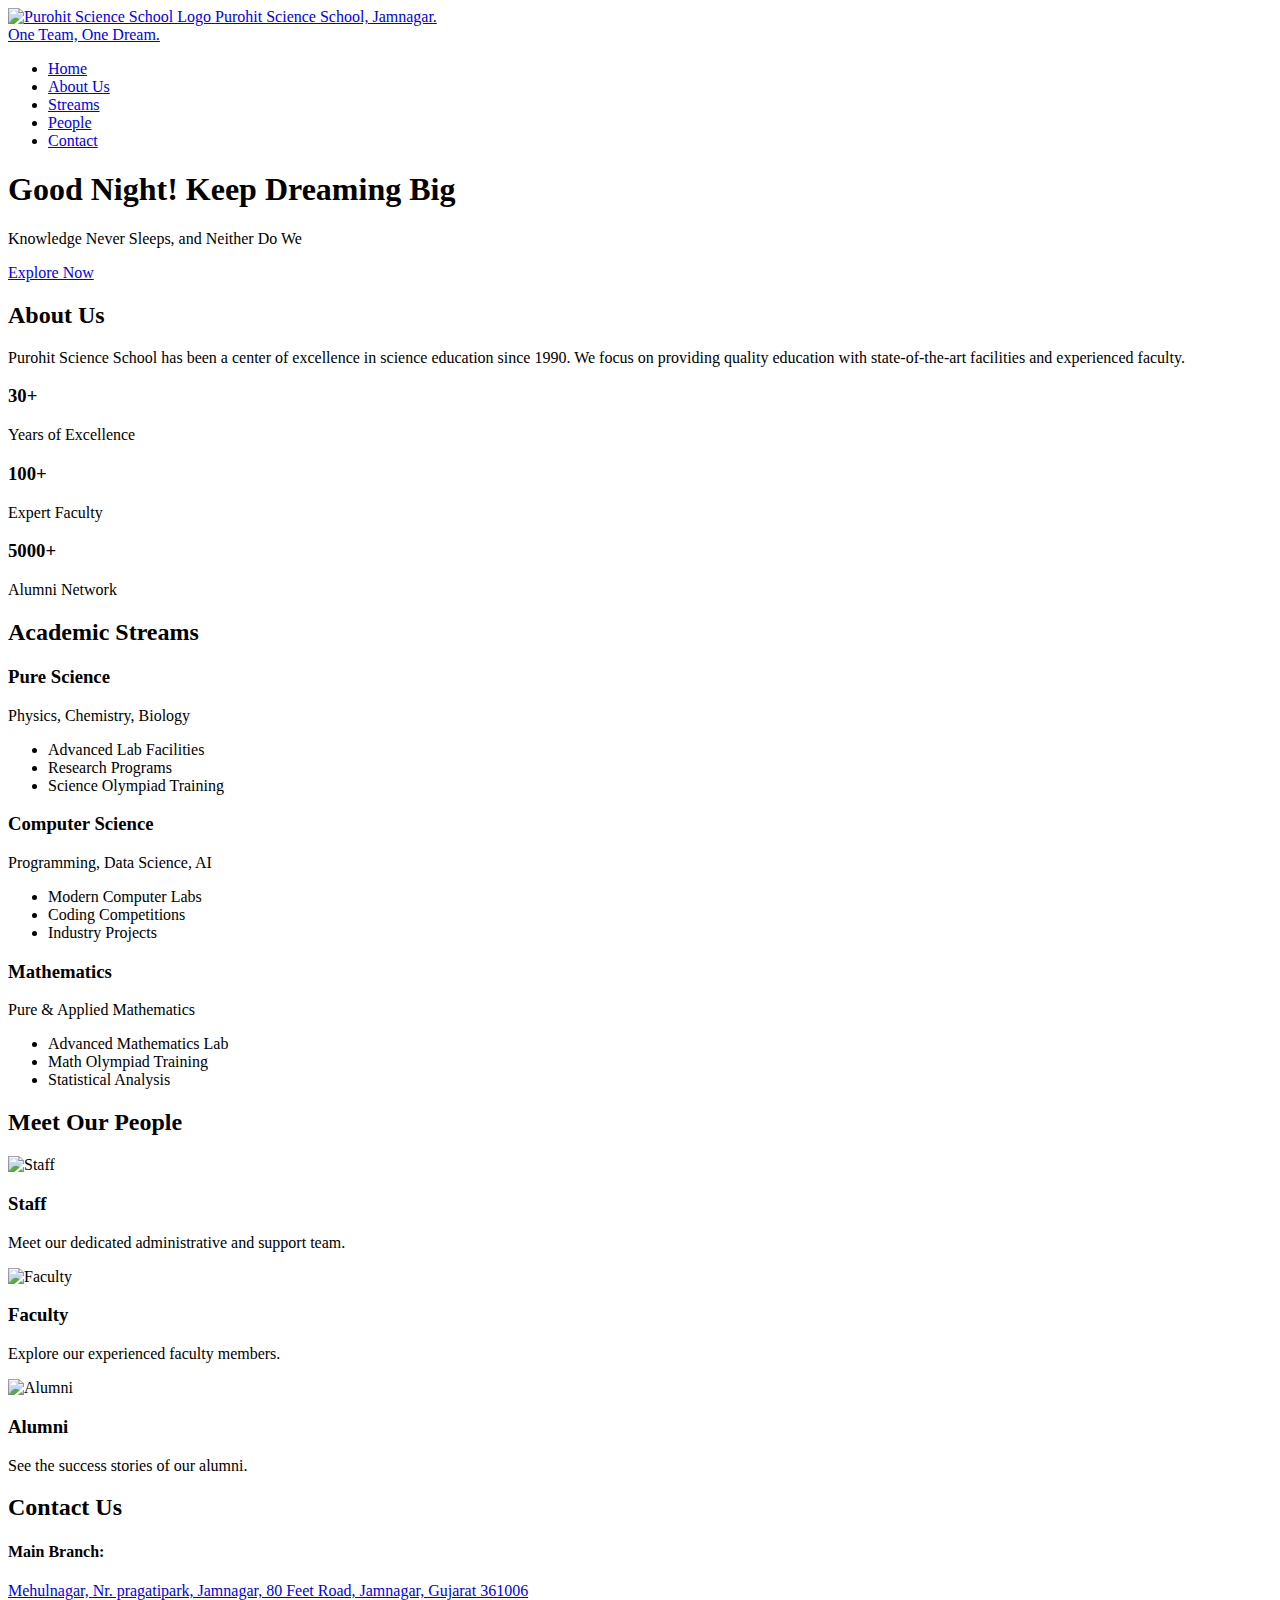
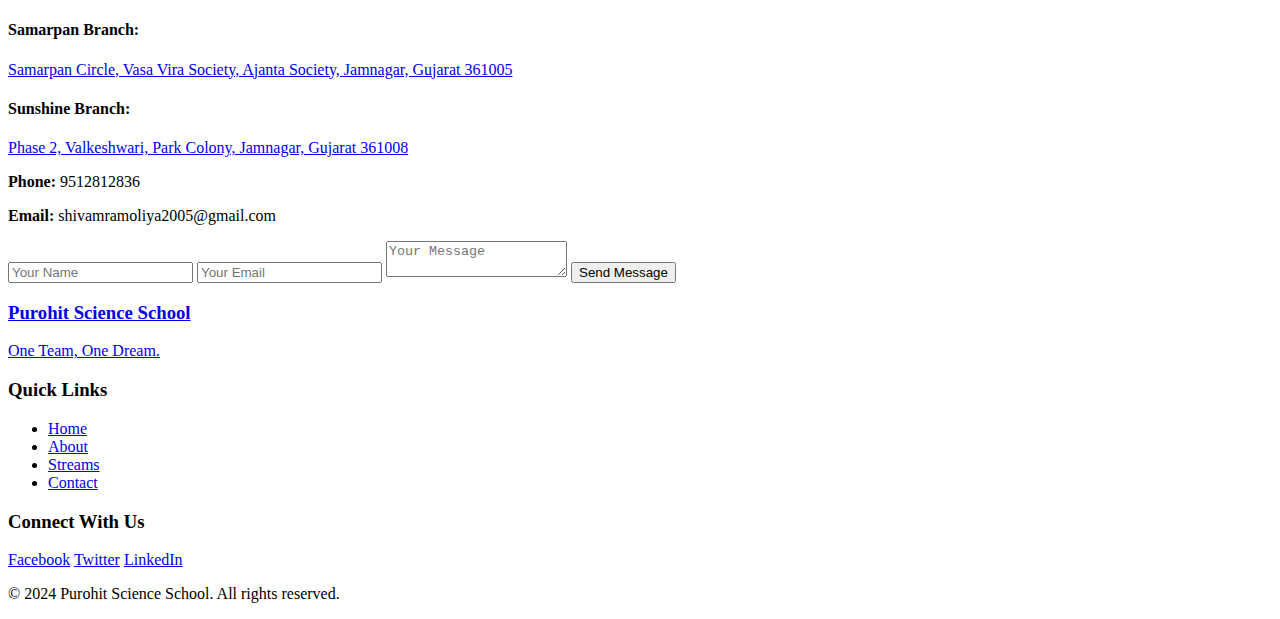
==== index.html @ ef242c71 "Update index.html" ====
<!DOCTYPE html>
<html lang="en">

<head>
    <meta charset="UTF-8">
    <meta name="viewport" content="width=device-width, initial-scale=1.0">
    <title>Purohit Science School</title>
    <link rel="stylesheet" href="style.css">
</head>

<body>
    <header>
        <nav id="main-nav">
            <div class="logo">
                <a href="#home">
                    <img src="images/logo.png" alt="Purohit Science School Logo">
                    <span class="school-name">Purohit Science School, Jamnagar. <br>One Team, One Dream.</span>
                </a>
            </div>
            <ul class="nav-links">
                <li><a href="#home">Home</a></li>
                <li><a href="#about">About Us</a></li>
                <li><a href="#streams">Streams</a></li>
                <li><a href="#people">People</a></li>
                <li><a href="#contact">Contact</a></li>
            </ul>
            <div class="mobile-menu">
                <span></span>
                <span></span>
                <span></span>
            </div>
        </nav>
    </header>

    <main>
        <!-- Hero Section -->
        <section id="home" class="hero">
            <div class="hero-content">
                <h1 id="hero-title">Welcome!</h1>
                <p id="hero-subtitle">Unlocking the Wonders of Science</p>
                <a href="#about" class="cta-button">Explore Now</a>
            </div>
        </section>

        <script>
            document.addEventListener("DOMContentLoaded", function () {
                const hour = new Date().getHours();
                const title = document.getElementById("hero-title");
                const subtitle = document.getElementById("hero-subtitle");

                if (hour < 12 && hour >= 6) {
                    title.innerText = "Good Morning! Welcome to Purohit Science School";
                    subtitle.innerText = "Start Your Day with Knowledge";
                } else if (hour < 18 && hour >= 12) {
                    title.innerText = "Good Afternoon! Keep Exploring Knowledge";
                    subtitle.innerText = "Discover, Learn, and Innovate";
                } else if (hour < 20 && hour >= 18) {
                    title.innerText = "Good Evening! Keep Exploring Big";
                    subtitle.innerText = "Knowledge Never get Tired, and Neither Do We";
                }
                else {
                    title.innerText = "Good Night! Keep Dreaming Big";
                    subtitle.innerText = "Knowledge Never Sleeps, and Neither Do We";
                }
            });
        </script>


        <!-- About Section -->
        <section id="about" class="section">
            <h2>About Us</h2>
            <div class="about-content">
                <div class="about-text">
                    <p>Purohit Science School has been a center of excellence in science education since 1990. We focus
                        on providing quality education with state-of-the-art facilities and experienced faculty.</p>
                    <div class="highlights">
                        <div class="highlight-item">
                            <h3>30+</h3>
                            <p>Years of Excellence</p>
                        </div>
                        <div class="highlight-item">
                            <h3>100+</h3>
                            <p>Expert Faculty</p>
                        </div>
                        <div class="highlight-item">
                            <h3>5000+</h3>
                            <p>Alumni Network</p>
                        </div>
                    </div>
                </div>
            </div>
        </section>

        <!-- Streams Section -->
        <section id="streams" class="section">
            <h2>Academic Streams</h2>
            <div class="streams-grid">
                <div class="stream-card">
                    <h3>Pure Science</h3>
                    <p>Physics, Chemistry, Biology</p>
                    <ul>
                        <li>Advanced Lab Facilities</li>
                        <li>Research Programs</li>
                        <li>Science Olympiad Training</li>
                    </ul>
                </div>
                <div class="stream-card">
                    <h3>Computer Science</h3>
                    <p>Programming, Data Science, AI</p>
                    <ul>
                        <li>Modern Computer Labs</li>
                        <li>Coding Competitions</li>
                        <li>Industry Projects</li>
                    </ul>
                </div>
                <div class="stream-card">
                    <h3>Mathematics</h3>
                    <p>Pure & Applied Mathematics</p>
                    <ul>
                        <li>Advanced Mathematics Lab</li>
                        <li>Math Olympiad Training</li>
                        <li>Statistical Analysis</li>
                    </ul>
                </div>
            </div>
        </section>

        <!-- People Section -->
        <section id="people" class="section">
            <h2>Meet Our People</h2>
            <div class="people-grid">
                <div class="people-card" data-page="staff.html">
                    <img src="images/staff-icon.jpeg" alt="Staff">
                    <h3>Staff</h3>
                    <p>Meet our dedicated administrative and support team.</p>
                </div>
                <div class="people-card" data-page="faculty.html">
                    <img src="images/faculty-icon.jpg" alt="Faculty">
                    <h3>Faculty</h3>
                    <p>Explore our experienced faculty members.</p>
                </div>
                <div class="people-card" data-page="alumni.html">
                    <img src="images/alumni-icon.jpeg" alt="Alumni">
                    <h3>Alumni</h3>
                    <p>See the success stories of our alumni.</p>
                </div>
            </div>
        </section>

        <!-- Contact Section -->
        <section id="contact" class="section">
            <h2>Contact Us</h2>
            <div class="contact-container">
                <div class="contact-info">
                    <p>
                    <h4><strong>Main Branch:</strong></h4>
                    <a href="https://maps.app.goo.gl/wQ7Q1eRixwPUyg5XA" target="_blank" rel="noopener noreferrer">
                        Mehulnagar, Nr. pragatipark, Jamnagar, 80 Feet Road, Jamnagar, Gujarat 361006
                    </a>
                    </p>
                    <p>
                    <h4><strong>Samarpan Branch:</strong> </h4>
                    <a href="https://maps.app.goo.gl/r2oDngt7epDLdswV7" target="_blank" rel="noopener noreferrer">
                        Samarpan Circle, Vasa Vira Society, Ajanta Society, Jamnagar, Gujarat 361005
                    </a>
                    </p>
                    <p>
                    <h4><strong>Sunshine Branch:</strong> </h4>
                    <a href="https://maps.app.goo.gl/VFWTP2qVx3BSdj6b9" target="_blank" rel="noopener noreferrer">
                        Phase 2, Valkeshwari, Park Colony, Jamnagar, Gujarat 361008
                    </a>
                    </p>
                    <p><strong>Phone:</strong> 9512812836</p>
                    <p><strong>Email:</strong> shivamramoliya2005@gmail.com</p>
                </div>
                <form id="contact-form" class="contact-form">
                    <input id="name" type="text" placeholder="Your Name" required>
                    <input id="email" type="email" placeholder="Your Email" required>
                    <textarea id="message" placeholder="Your Message" required></textarea>
                    <button type="submit" class="submit-btn">Send Message</button>
                </form>
            </div>
        </section>
    </main>

    <footer>
        <div class="footer-content">
            <div class="footer-section">
                <a href="#home">
                    <h3>Purohit Science School</h3>
                    <p>One Team, One Dream.</p>
                </a>
            </div>
            <div class="footer-section">
                <h3>Quick Links</h3>
                <ul>
                    <li><a href="#home">Home</a></li>
                    <li><a href="#about">About</a></li>
                    <li><a href="#streams">Streams</a></li>
                    <li><a href="#contact">Contact</a></li>
                </ul>
            </div>
            <div class="footer-section">
                <h3>Connect With Us</h3>
                <div class="social-links">
                    <a href="#" class="social-link">Facebook</a>
                    <a href="#" class="social-link">Twitter</a>
                    <a href="#" class="social-link">LinkedIn</a>
                </div>
            </div>
        </div>
        <div class="footer-bottom">
            <p>&copy; 2024 Purohit Science School. All rights reserved.</p>
        </div>
    </footer>

    <script src="main.js"></script>
</body>

</html>
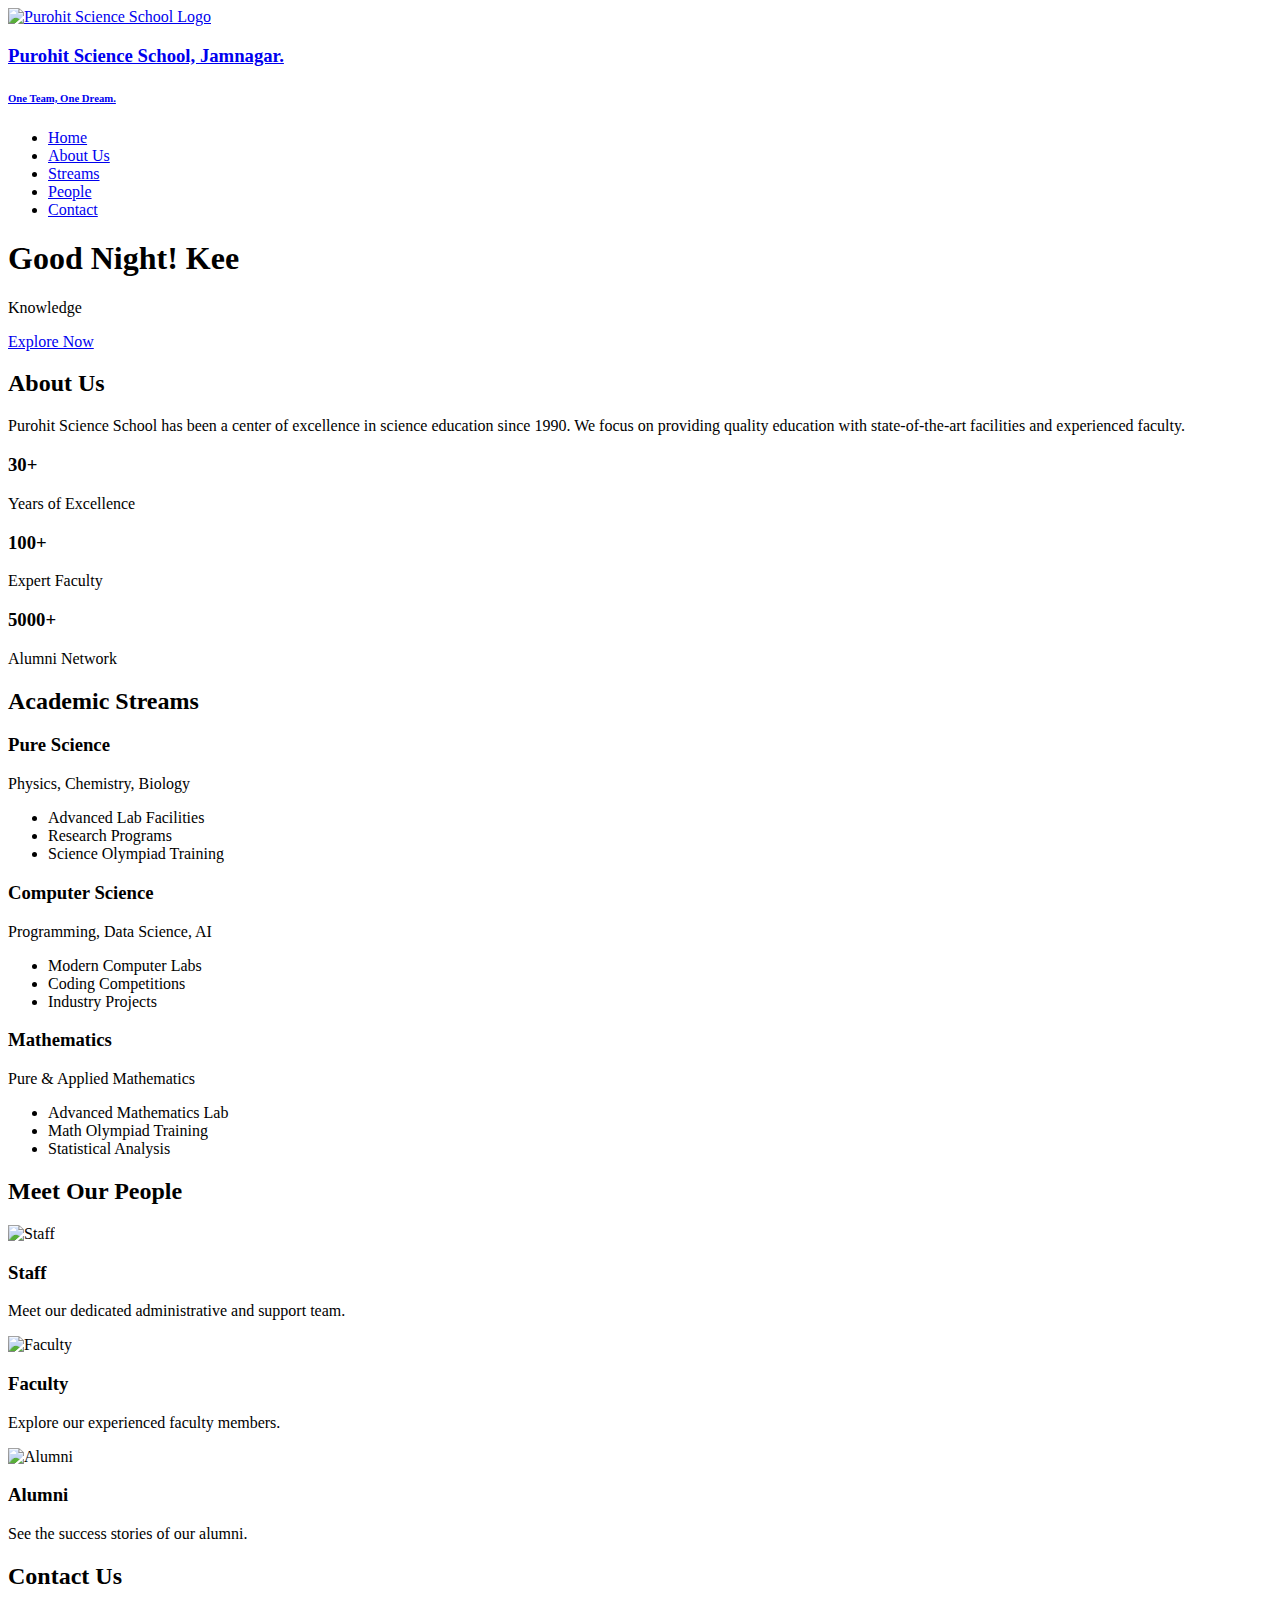
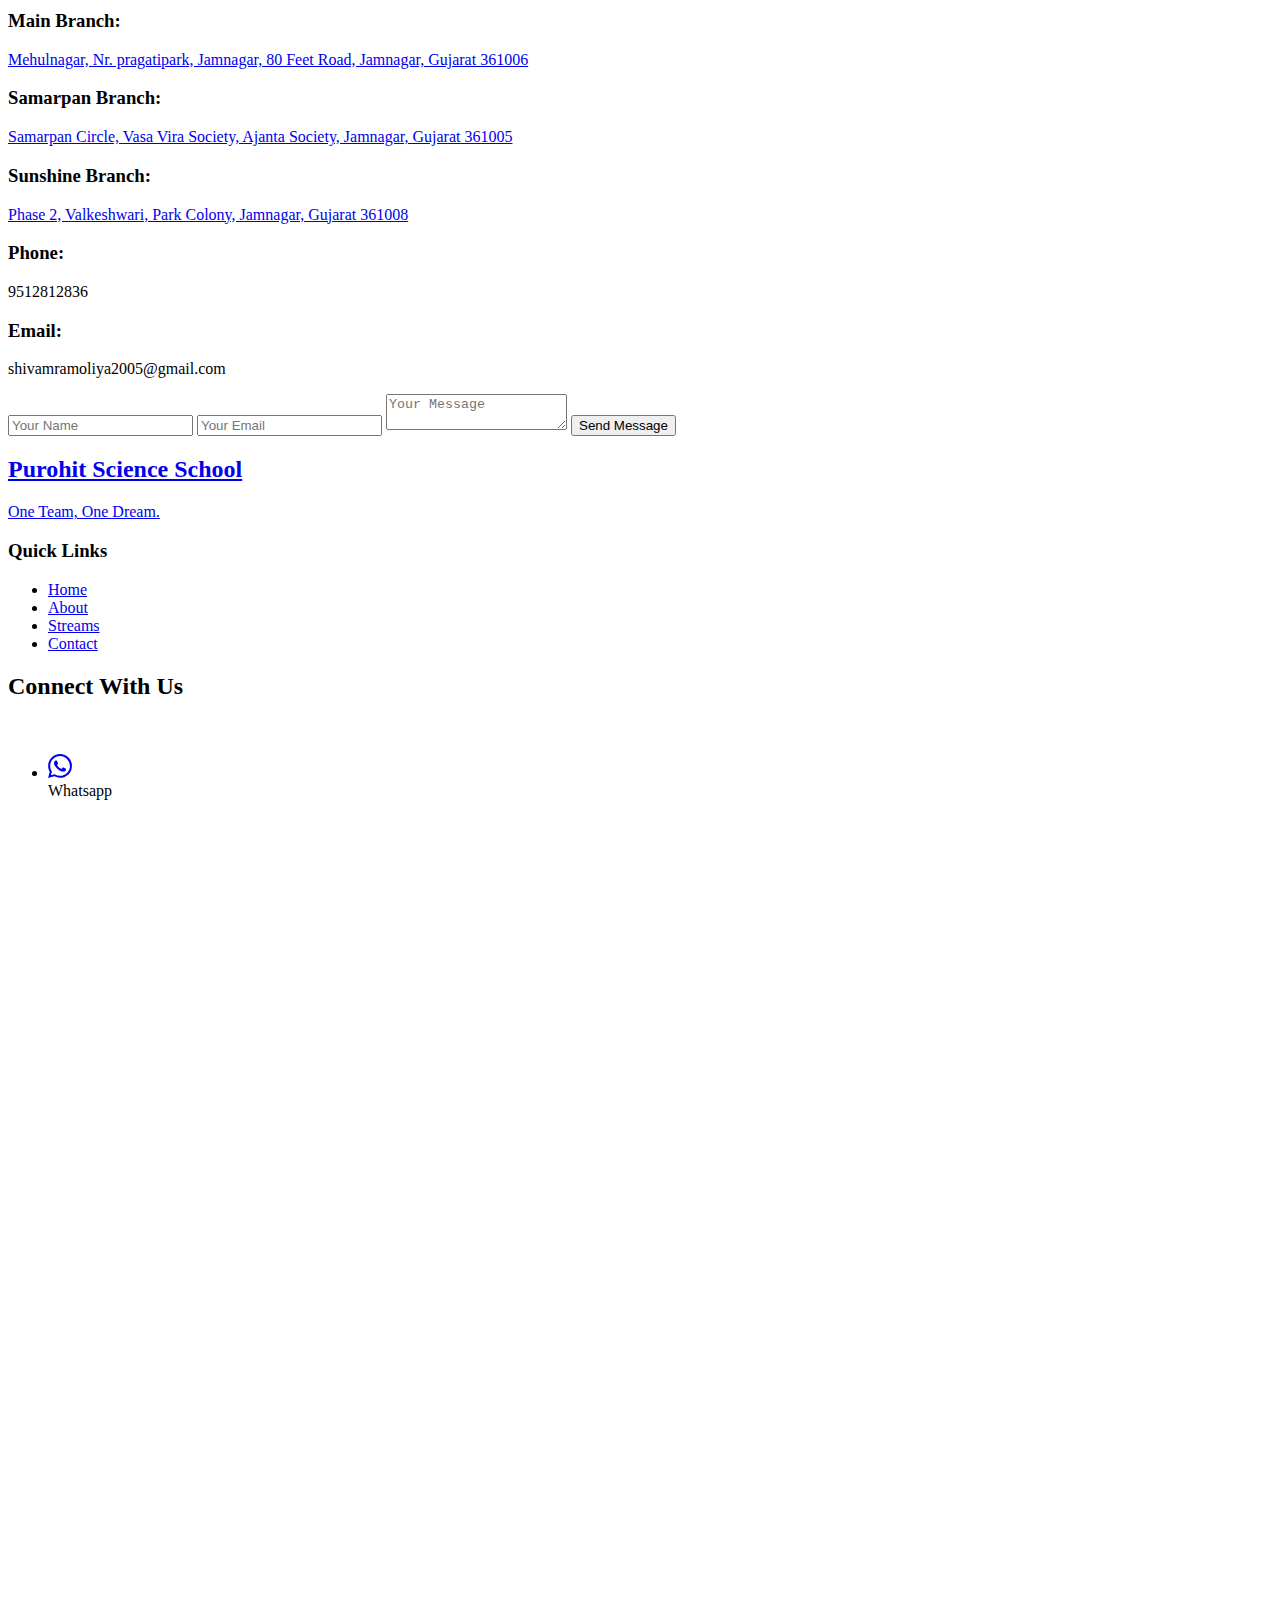
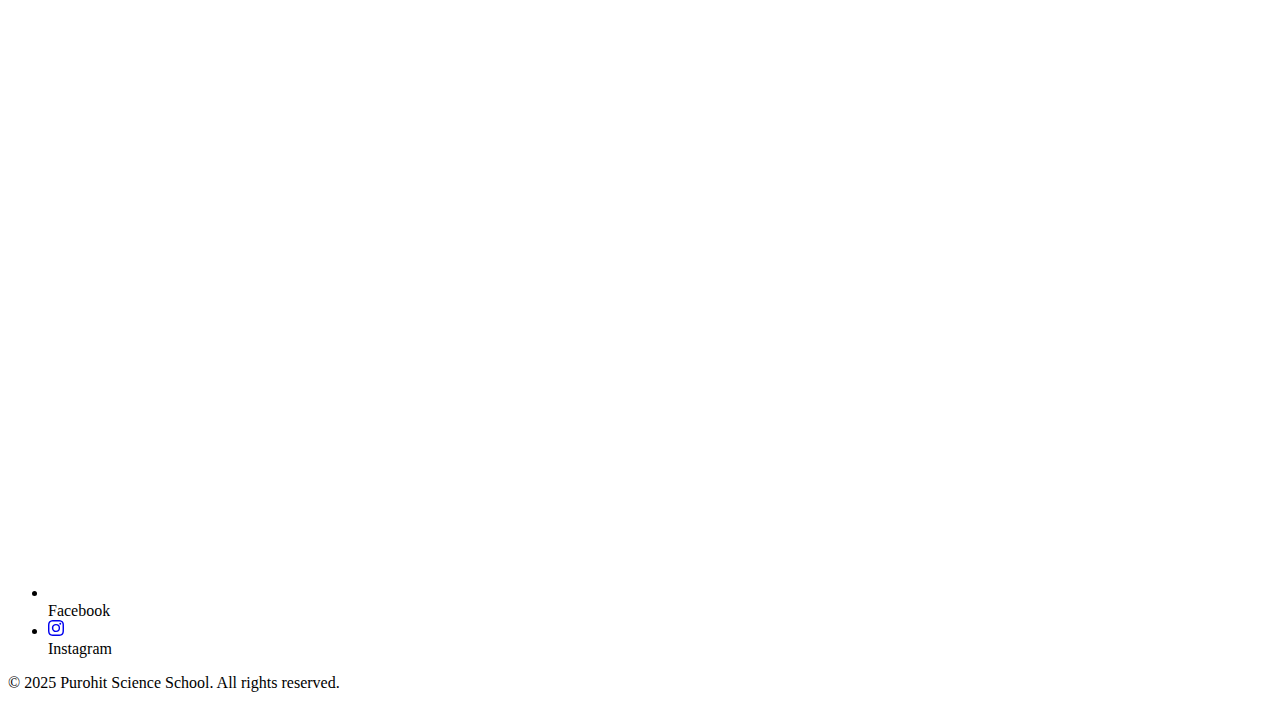
==== commit 5fdad107: "Update index.html" ====
--- a/index.html
+++ b/index.html
@@ -14,7 +14,10 @@
             <div class="logo">
                 <a href="#home">
                     <img src="images/logo.png" alt="Purohit Science School Logo">
-                    <span class="school-name">Purohit Science School, Jamnagar. <br>One Team, One Dream.</span>
+                    <span class="school-name">
+                        <h3>Purohit Science School, Jamnagar.</h3>
+                        <h6>One Team, One Dream.</h6>
+                    </span>
                 </a>
             </div>
             <ul class="nav-links">
@@ -36,8 +39,8 @@
         <!-- Hero Section -->
         <section id="home" class="hero">
             <div class="hero-content">
-                <h1 id="hero-title">Welcome!</h1>
-                <p id="hero-subtitle">Unlocking the Wonders of Science</p>
+                <h1 class="hero-title">Welcome!</h1>
+                <p class="hero-subtitle">Unlocking the Wonders of Science</p>
                 <a href="#about" class="cta-button">Explore Now</a>
             </div>
         </section>
@@ -45,23 +48,61 @@
         <script>
             document.addEventListener("DOMContentLoaded", function () {
                 const hour = new Date().getHours();
-                const title = document.getElementById("hero-title");
-                const subtitle = document.getElementById("hero-subtitle");
+
+                let titleText = "";
+                let subtitleText = "";
 
                 if (hour < 12 && hour >= 6) {
-                    title.innerText = "Good Morning! Welcome to Purohit Science School";
-                    subtitle.innerText = "Start Your Day with Knowledge";
+                    titleText = "Good Morning! Welcome to Purohit Science School.";
+                    subtitleText = "Start Your Day with Knowledge.";
                 } else if (hour < 18 && hour >= 12) {
-                    title.innerText = "Good Afternoon! Keep Exploring Knowledge";
-                    subtitle.innerText = "Discover, Learn, and Innovate";
+                    titleText = "Good Afternoon! Keep Exploring Knowledge.";
+                    subtitleText = "Discover, Learn, and Innovate.";
                 } else if (hour < 20 && hour >= 18) {
-                    title.innerText = "Good Evening! Keep Exploring Big";
-                    subtitle.innerText = "Knowledge Never get Tired, and Neither Do We";
+                    titleText = "Good Evening! Keep Exploring Big.";
+                    subtitleText = "Knowledge Never Gets Tired, and Neither Do We.";
+                } else {
+                    titleText = "Good Night! Keep Dreaming Big.";
+                    subtitleText = "Knowledge Never Sleeps, and Neither Do We.";
                 }
-                else {
-                    title.innerText = "Good Night! Keep Dreaming Big";
-                    subtitle.innerText = "Knowledge Never Sleeps, and Neither Do We";
+
+                const titleElement = document.querySelector(".hero-title");
+                if (titleElement) titleElement.innerHTML = "";
+
+                let j = 0;
+
+                function type() {
+
+                    if (titleElement && j < titleText.length) {
+                        titleElement.innerHTML += titleText.charAt(j);
+                        j++;
+                        setTimeout(type, 50);
+                    }
                 }
+
+                const subtitleElement = document.querySelector(".hero-subtitle");
+
+                if (subtitleElement) subtitleElement.innerHTML = "";
+
+                let i = 0;
+
+                function typeWriterEffect() {
+
+                    if (subtitleElement && i < subtitleText.length) {
+                        subtitleElement.innerHTML += subtitleText.charAt(i);
+                        i++;
+                        setTimeout(typeWriterEffect, 75);
+                    } else {
+                        setTimeout(() => {
+                            if (subtitleElement) subtitleElement.innerHTML = "";
+                            i = 0;
+                            typeWriterEffect();
+                        }, 1000);
+                    }
+                }
+
+                type();
+                typeWriterEffect();
             });
         </script>
 
@@ -153,25 +194,27 @@
             <div class="contact-container">
                 <div class="contact-info">
                     <p>
-                    <h4><strong>Main Branch:</strong></h4>
+                    <h3><strong>Main Branch:</strong></h3>
                     <a href="https://maps.app.goo.gl/wQ7Q1eRixwPUyg5XA" target="_blank" rel="noopener noreferrer">
                         Mehulnagar, Nr. pragatipark, Jamnagar, 80 Feet Road, Jamnagar, Gujarat 361006
                     </a>
                     </p>
                     <p>
-                    <h4><strong>Samarpan Branch:</strong> </h4>
-                    <a href="https://maps.app.goo.gl/r2oDngt7epDLdswV7" target="_blank" rel="noopener noreferrer">
+                    <h3><strong>Samarpan Branch:</strong> </h3>
+                    <a href="https://maps.app.goo.gl/bMGKhBAhuyxFyUVH7" target="_blank" rel="noopener noreferrer">
                         Samarpan Circle, Vasa Vira Society, Ajanta Society, Jamnagar, Gujarat 361005
                     </a>
                     </p>
                     <p>
-                    <h4><strong>Sunshine Branch:</strong> </h4>
+                    <h3><strong>Sunshine Branch:</strong> </h3>
                     <a href="https://maps.app.goo.gl/VFWTP2qVx3BSdj6b9" target="_blank" rel="noopener noreferrer">
                         Phase 2, Valkeshwari, Park Colony, Jamnagar, Gujarat 361008
                     </a>
                     </p>
-                    <p><strong>Phone:</strong> 9512812836</p>
-                    <p><strong>Email:</strong> shivamramoliya2005@gmail.com</p>
+                    <p>
+                    <h3><strong>Phone:</strong></h3> 9512812836</p>
+                    <p>
+                    <h3><strong>Email:</strong></h3> shivamramoliya2005@gmail.com</p>
                 </div>
                 <form id="contact-form" class="contact-form">
                     <input id="name" type="text" placeholder="Your Name" required>
@@ -187,7 +230,7 @@
         <div class="footer-content">
             <div class="footer-section">
                 <a href="#home">
-                    <h3>Purohit Science School</h3>
+                    <h2>Purohit Science School</h2>
                     <p>One Team, One Dream.</p>
                 </a>
             </div>
@@ -200,17 +243,55 @@
                     <li><a href="#contact">Contact</a></li>
                 </ul>
             </div>
+
             <div class="footer-section">
-                <h3>Connect With Us</h3>
-                <div class="social-links">
-                    <a href="#" class="social-link">Facebook</a>
-                    <a href="#" class="social-link">Twitter</a>
-                    <a href="#" class="social-link">LinkedIn</a>
-                </div>
+                <h2>Connect With Us</h2>
+                <br>
+                <ul class="social-icons">
+                    <li class="icon-content" data-social="whatsapp">
+                        <a aria-label="Whatsapp"
+                            href="https://api.whatsapp.com/send?phone=+917984406542&amp;text=Jay%20Siya%20Ram%20Sir/Ma'am.">
+                            <div class="filled"></div>
+                            <svg xml:space="preserve" viewBox="0 0 24 24" class="bi bi-whatsapp" fill="currentColor"
+                                height="24" width="24" xmlns="http://www.w3.org/2000/svg">
+                                <path fill="currentColor"
+                                    d="M17.472 14.382c-.297-.149-1.758-.867-2.030-.967-.273-.099-.471-.148-.67.15-.197.297-.767.966-.94 1.164-.173.199-.347.223-.644.075-.297-.15-1.255-.463-2.39-1.475-.883-.788-1.48-1.761-1.653-2.059-.173-.297-.018-.458.13-.606.134-.133.298-.347.446-.52.149-.174.198-.298.298-.497.099-.198.05-.371-.025-.52-.075-.149-.669-1.612-.916-2.207-.242-.579-.487-.5-.669-.51-.173-.008-.371-.01-.57-.01-.198 0-.52.074-.792.372-.272.297-1.04 1.016-1.04 2.479 0 1.462 1.065 2.875 1.213 3.074.149.198 2.096 3.2 5.077 4.487.709.306 1.262.489 1.694.625.712.227 1.36.195 1.871.118.571-.085 1.758-.719 2.006-1.413.248-.694.248-1.289.173-1.413-.074-.124-.272-.198-.57-.347m-5.421 7.403h-.004a9.87 9.87 0 01-5.031-1.378l-.361-.214-3.741.982.998-3.648-.235-.374a9.86 9.86 0 01-1.51-5.26c.001-5.45 4.436-9.884 9.888-9.884 2.64 0 5.122 1.03 6.988 2.898a9.825 9.825 0 012.893 6.994c-.003 5.45-4.437 9.884-9.885 9.884m8.413-18.297A11.815 11.815 0 0012.05 0C5.495 0 .16 5.335.157 11.892c0 2.096.547 4.142 1.588 5.945L.057 24l6.305-1.654a11.882 11.882 0 005.683 1.448h.005c6.554 0 11.89-5.335 11.893-11.893a11.821 11.821 0 00-3.48-8.413Z">
+                                </path>
+                            </svg>
+                        </a>
+                        <div class="tooltip">Whatsapp</div>
+                    </li>
+                    <li class="icon-content" data-social="facebook">
+                        <a aria-label="Facebook" href="https://www.facebook.com/share/1JATvBzCPT/">
+                            <div class="filled"></div>
+                            <svg xmlns="http://www.w3.org/2000/svg" viewBox="0 0 448 512">
+                                <!-- Font Awesome Free 6.7.2 by @fontawesome - https://fontawesome.com License - https://fontawesome.com/license/free Copyright 2025 Fonticons, Inc. -->
+                                <path
+                                    d="M64 32C28.7 32 0 60.7 0 96V416c0 35.3 28.7 64 64 64h98.2V334.2H109.4V256h52.8V222.3c0-87.1 39.4-127.5 125-127.5c16.2 0 44.2 3.2 55.7 6.4V172c-6-.6-16.5-1-29.6-1c-42 0-58.2 15.9-58.2 57.2V256h83.6l-14.4 78.2H255V480H384c35.3 0 64-28.7 64-64V96c0-35.3-28.7-64-64-64H64z"
+                                    fill="#FFFFFF" />
+                            </svg>
+                        </a>
+                        <div class="tooltip">Facebook</div>
+                    </li>
+                    <li class="icon-content" data-social="instagram">
+                        <a aria-label="Instagram"
+                            href="https://www.instagram.com/purohit_school?igsh=MWx5M2Rvc3NhcmpzcA==">
+                            <div class="filled"></div>
+                            <svg xml:space="preserve" viewBox="0 0 16 16" class="bi bi-instagram" fill="currentColor"
+                                height="16" width="16" xmlns="http://www.w3.org/2000/svg">
+                                <path fill="currentColor"
+                                    d="M8 0C5.829 0 5.556.01 4.703.048 3.85.088 3.269.222 2.76.42a3.9 3.9 0 0 0-1.417.923A3.9 3.9 0 0 0 .42 2.76C.222 3.268.087 3.85.048 4.7.01 5.555 0 5.827 0 8.001c0 2.172.01 2.444.048 3.297.04.852.174 1.433.372 1.942.205.526.478.972.923 1.417.444.445.89.719 1.416.923.51.198 1.09.333 1.942.372C5.555 15.99 5.827 16 8 16s2.444-.01 3.298-.048c.851-.04 1.434-.174 1.943-.372a3.9 3.9 0 0 0 1.416-.923c.445-.445.718-.891.923-1.417.197-.509.332-1.09.372-1.942C15.99 10.445 16 10.173 16 8s-.01-2.445-.048-3.299c-.04-.851-.175-1.433-.372-1.941a3.9 3.9 0 0 0-.923-1.417A3.9 3.9 0 0 0 13.24.42c-.51-.198-1.092-.333-1.943-.372C10.443.01 10.172 0 7.998 0zm-.717 1.442h.718c2.136 0 2.389.007 3.232.046.78.035 1.204.166 1.486.275.373.145.64.319.92.599s.453.546.598.92c.11.281.24.705.275 1.485.039.843.047 1.096.047 3.231s-.008 2.389-.047 3.232c-.035.78-.166 1.203-.275 1.485a2.5 2.5 0 0 1-.599.919c-.28.28-.546.453-.92.598-.28.11-.704.24-1.485.276-.843.038-1.096.047-3.232.047s-2.39-.009-3.233-.047c-.78-.036-1.203-.166-1.485-.276a2.5 2.5 0 0 1-.92-.598 2.5 2.5 0 0 1-.6-.92c-.109-.281-.24-.705-.275-1.485-.038-.843-.046-1.096-.046-3.233s.008-2.388.046-3.231c.036-.78.166-1.204.276-1.486.145-.373.319-.64.599-.92s.546-.453.92-.598c.282-.11.705-.24 1.485-.276.738-.034 1.024-.044 2.515-.045zm4.988 1.328a.96.96 0 1 0 0 1.92.96.96 0 0 0 0-1.92m-4.27 1.122a4.109 4.109 0 1 0 0 8.217 4.109 4.109 0 0 0 0-8.217m0 1.441a2.667 2.667 0 1 1 0 5.334 2.667 2.667 0 0 1 0-5.334">
+                                </path>
+                            </svg>
+                        </a>
+                        <div class="tooltip">Instagram</div>
+                    </li>
+                </ul>
             </div>
         </div>
+
         <div class="footer-bottom">
-            <p>&copy; 2024 Purohit Science School. All rights reserved.</p>
+            <p>&copy; 2025 Purohit Science School. All rights reserved.</p>
         </div>
     </footer>
 
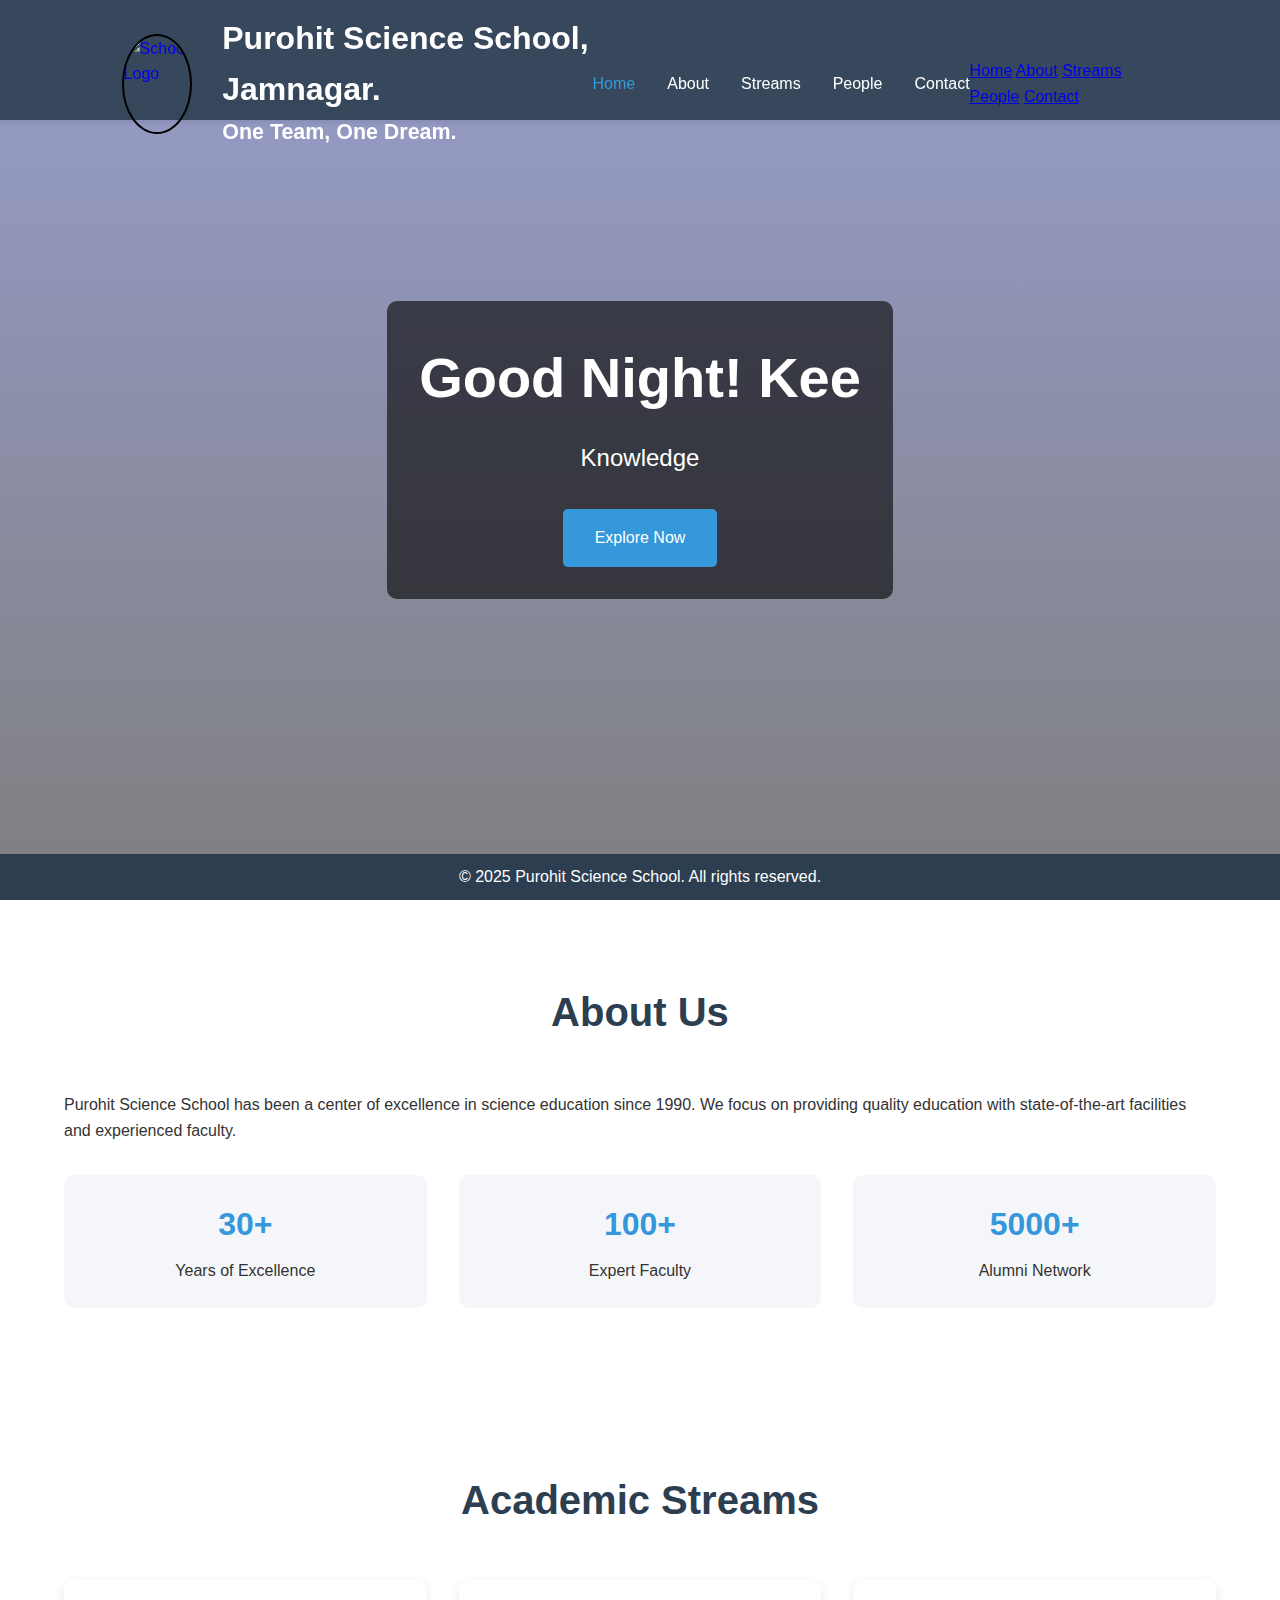
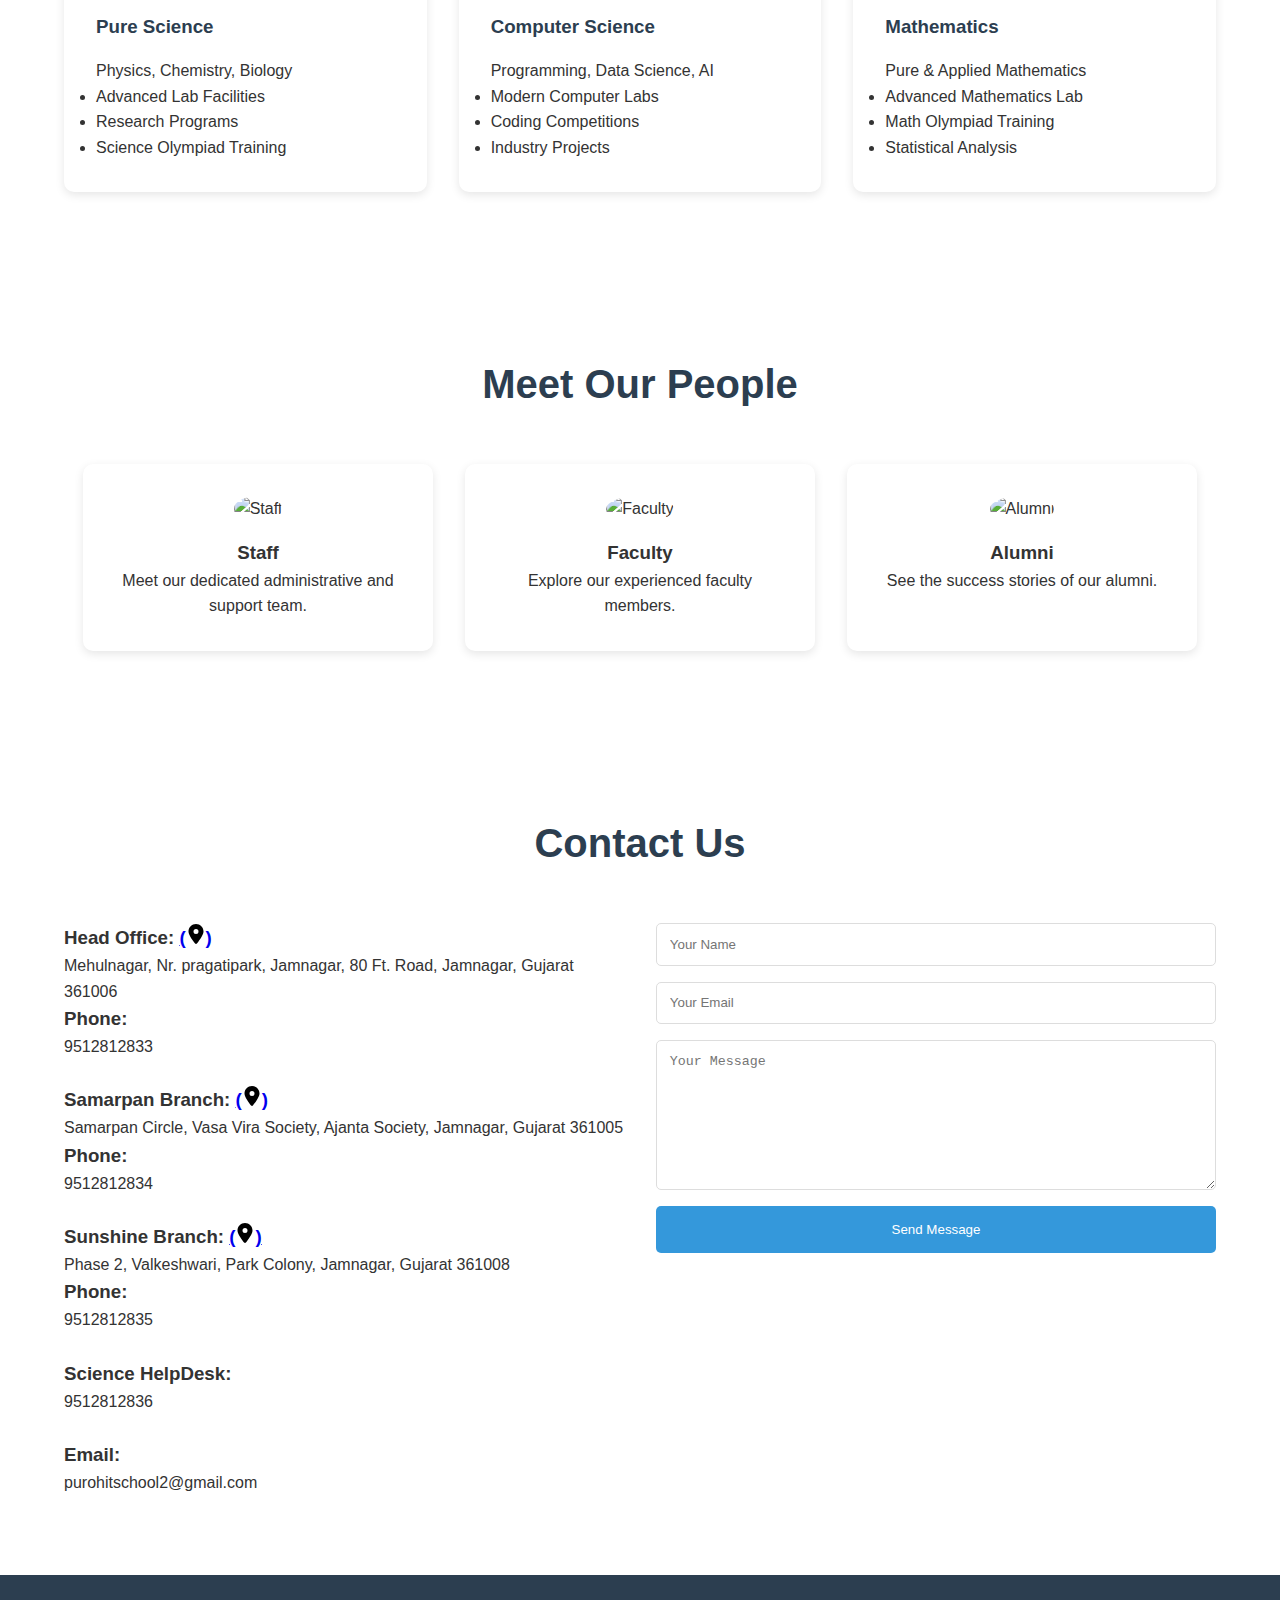
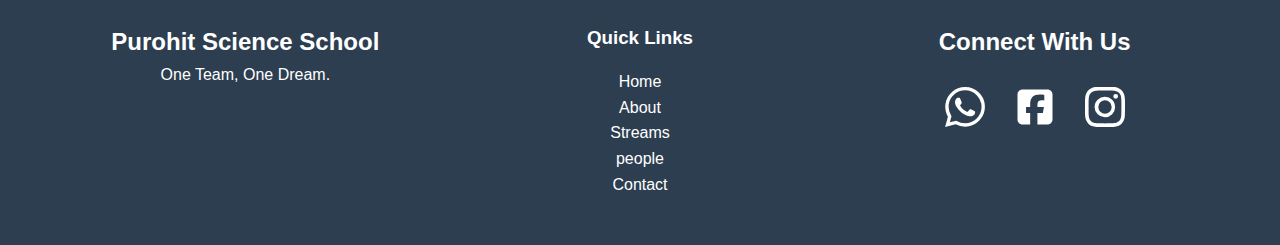
==== commit 51d53d67: "Update index.html" ====
--- a/index.html
+++ b/index.html
@@ -12,28 +12,45 @@
     <header>
         <nav id="main-nav">
             <div class="logo">
-                <a href="#home">
-                    <img src="images/logo.png" alt="Purohit Science School Logo">
-                    <span class="school-name">
-                        <h3>Purohit Science School, Jamnagar.</h3>
+                <a href="#home"><img src="images/logo.png" alt="School Logo">
+                    <span class="school-name">Purohit Science School, Jamnagar.<br>
                         <h6>One Team, One Dream.</h6>
-                    </span>
-                </a>
-            </div>
+                    </span></a>
+            </div>
+
+            <!-- Desktop Navigation -->
             <ul class="nav-links">
-                <li><a href="#home">Home</a></li>
-                <li><a href="#about">About Us</a></li>
+                <li><a href="#home" class="active">Home</a></li>
+                <li><a href="#about">About</a></li>
                 <li><a href="#streams">Streams</a></li>
                 <li><a href="#people">People</a></li>
                 <li><a href="#contact">Contact</a></li>
             </ul>
-            <div class="mobile-menu">
+
+            <!-- Mobile Menu Button -->
+            <div class="mobile-menu" onclick="toggleMenu()">
                 <span></span>
                 <span></span>
                 <span></span>
             </div>
+
+            <!-- Mobile Navigation -->
+            <div class="mobile-nav" id="mobile-nav">
+                <a href="#home">Home</a>
+                <a href="#about">About</a>
+                <a href="#streams">Streams</a>
+                <a href="#people">People</a>
+                <a href="#contact">Contact</a>
+            </div>
         </nav>
     </header>
+
+    <script>
+        function toggleMenu() {
+            const mobileNav = document.getElementById("mobile-nav");
+            mobileNav.classList.toggle("active");
+        }
+    </script>
 
     <main>
         <!-- Hero Section -->
@@ -114,6 +131,7 @@
                 <div class="about-text">
                     <p>Purohit Science School has been a center of excellence in science education since 1990. We focus
                         on providing quality education with state-of-the-art facilities and experienced faculty.</p>
+
                     <div class="highlights">
                         <div class="highlight-item">
                             <h3>30+</h3>
@@ -192,30 +210,64 @@
         <section id="contact" class="section">
             <h2>Contact Us</h2>
             <div class="contact-container">
+
                 <div class="contact-info">
                     <p>
-                    <h3><strong>Main Branch:</strong></h3>
-                    <a href="https://maps.app.goo.gl/wQ7Q1eRixwPUyg5XA" target="_blank" rel="noopener noreferrer">
-                        Mehulnagar, Nr. pragatipark, Jamnagar, 80 Feet Road, Jamnagar, Gujarat 361006
-                    </a>
-                    </p>
-                    <p>
-                    <h3><strong>Samarpan Branch:</strong> </h3>
-                    <a href="https://maps.app.goo.gl/bMGKhBAhuyxFyUVH7" target="_blank" rel="noopener noreferrer">
-                        Samarpan Circle, Vasa Vira Society, Ajanta Society, Jamnagar, Gujarat 361005
-                    </a>
-                    </p>
-                    <p>
-                    <h3><strong>Sunshine Branch:</strong> </h3>
-                    <a href="https://maps.app.goo.gl/VFWTP2qVx3BSdj6b9" target="_blank" rel="noopener noreferrer">
-                        Phase 2, Valkeshwari, Park Colony, Jamnagar, Gujarat 361008
-                    </a>
-                    </p>
-                    <p>
-                    <h3><strong>Phone:</strong></h3> 9512812836</p>
-                    <p>
-                    <h3><strong>Email:</strong></h3> shivamramoliya2005@gmail.com</p>
-                </div>
+                    <h3><strong>Head Office:</strong>
+                        <a href="https://maps.app.goo.gl/wQ7Q1eRixwPUyg5XA" target="_blank" rel="noopener noreferrer">
+                            (<svg xmlns="http://www.w3.org/2000/svg" viewBox="0 0 384 512" width="20" height="20">
+                                <path
+                                    d="M215.7 499.2C267 435 384 279.4 384 192C384 86 298 0 192 0S0 86 0 192c0 87.4 117 243 168.3 307.2c12.3 15.3 35.1 15.3 47.4 0zM192 128a64 64 0 1 1 0 128 64 64 0 1 1 0-128z" />
+                            </svg>)
+                        </a>
+                    </h3>
+                    Mehulnagar, Nr. pragatipark, Jamnagar, 80 Ft. Road, Jamnagar, Gujarat 361006
+                    <h3><strong>Phone:</strong></h3> 9512812833
+                    </p>
+
+                    <br>
+
+                    <p>
+                    <h3><strong>Samarpan Branch:</strong>
+                        <a href="https://maps.app.goo.gl/bMGKhBAhuyxFyUVH7" target="_blank" rel="noopener noreferrer">
+                            (<svg xmlns="http://www.w3.org/2000/svg" viewBox="0 0 384 512" width="20" height="20">
+                                <path
+                                    d="M215.7 499.2C267 435 384 279.4 384 192C384 86 298 0 192 0S0 86 0 192c0 87.4 117 243 168.3 307.2c12.3 15.3 35.1 15.3 47.4 0zM192 128a64 64 0 1 1 0 128 64 64 0 1 1 0-128z" />
+                            </svg>)
+                        </a>
+                    </h3>
+                    Samarpan Circle, Vasa Vira Society, Ajanta Society, Jamnagar, Gujarat 361005
+                    <h3><strong>Phone:</strong></h3> 9512812834
+                    </p>
+
+                    <br>
+
+                    <p>
+                    <h3><strong>Sunshine Branch:</strong>
+                        <a href="https://maps.app.goo.gl/VFWTP2qVx3BSdj6b9" target="_blank" rel="noopener noreferrer">
+                            (<svg xmlns="http://www.w3.org/2000/svg" viewBox="0 0 384 512" width="20" height="20">
+                                <path
+                                    d="M215.7 499.2C267 435 384 279.4 384 192C384 86 298 0 192 0S0 86 0 192c0 87.4 117 243 168.3 307.2c12.3 15.3 35.1 15.3 47.4 0zM192 128a64 64 0 1 1 0 128 64 64 0 1 1 0-128z" />
+                            </svg>)
+                        </a>
+                    </h3>
+                    Phase 2, Valkeshwari, Park Colony, Jamnagar, Gujarat 361008
+                    <h3><strong>Phone:</strong></h3> 9512812835
+                    </p>
+
+                    <br>
+
+                    <p>
+                    <h3><strong>Science HelpDesk:</strong></h3> 9512812836
+                    </p>
+
+                    <br>
+
+                    <p>
+                    <h3><strong>Email:</strong></h3>purohitschool2@gmail.com
+                    </p>
+                </div>
+
                 <form id="contact-form" class="contact-form">
                     <input id="name" type="text" placeholder="Your Name" required>
                     <input id="email" type="email" placeholder="Your Email" required>
@@ -240,6 +292,7 @@
                     <li><a href="#home">Home</a></li>
                     <li><a href="#about">About</a></li>
                     <li><a href="#streams">Streams</a></li>
+                    <li><a href="#people">people</a></li>
                     <li><a href="#contact">Contact</a></li>
                 </ul>
             </div>
@@ -250,7 +303,7 @@
                 <ul class="social-icons">
                     <li class="icon-content" data-social="whatsapp">
                         <a aria-label="Whatsapp"
-                            href="https://api.whatsapp.com/send?phone=+917984406542&amp;text=Jay%20Siya%20Ram%20Sir/Ma'am.">
+                            href="https://api.whatsapp.com/send?phone=+919512812836&amp;text=Jay%20Siya%20Ram%20Sir/Ma'am.">
                             <div class="filled"></div>
                             <svg xml:space="preserve" viewBox="0 0 24 24" class="bi bi-whatsapp" fill="currentColor"
                                 height="24" width="24" xmlns="http://www.w3.org/2000/svg">
--- a/style.css
+++ b/style.css
@@ -0,0 +1,419 @@
+/* Reset and Base Styles */
+* {
+    margin: 0;
+    padding: 0;
+    box-sizing: border-box;
+}
+
+:root {
+    --primary-color: #2c3e50;
+    --secondary-color: #3498db;
+    --accent-color: #e74c3c;
+    --text-color: #333;
+    --light-bg: #f5f6fa;
+    --white: #ffffff;
+}
+
+body {
+    font-family: 'Arial', sans-serif;
+    line-height: 1.6;
+    color: var(--text-color);
+}
+
+/* Header and Navigation */
+header {
+    position: fixed;
+    width: 100%;
+    top: 0;
+    z-index: 1000;
+    background: rgba(44, 62, 80, 0.9);
+    align-items: center;
+    height: 120px;
+    /* Reduced height */
+    padding: 5px 5%;
+    /* Reduced padding */
+    box-shadow: 0 2px 5px rgba(0, 0, 0, 0.1);
+}
+
+#main-nav {
+    display: flex;
+    justify-content: space-between;
+    align-items: center;
+    padding: 0.5rem 5%;
+    /* Adjusted padding */
+    max-width: 1400px;
+    margin: 0 auto;
+}
+
+.logo {
+    display: flex;
+    align-items: center;
+}
+
+.logo a {
+    display: flex;
+    left: 0;
+    align-items: center;
+    text-decoration: none;
+}
+
+.logo img {
+    height: 100px;
+    width: 100px;
+    left: 0;
+    border-radius: 50%;
+    border: 2px solid black;
+    margin-right: 30px;
+}
+
+.school-name {
+    font-size: 2rem;
+    /* Reduced font size */
+    font-weight: bold;
+    color: var(--white);
+    transition: color 0.3s ease;
+    padding-bottom: 5px;
+}
+
+.logo a:hover .school-name {
+    color: var(--secondary-color);
+}
+
+.nav-links {
+    display: flex;
+    list-style: none;
+    gap: 2rem;
+}
+
+.nav-links a {
+    text-decoration: none;
+    color: var(--white);
+    font-weight: 500;
+    transition: color 0.3s ease;
+}
+
+.nav-links a:hover,
+.nav-links a.active {
+    color: var(--secondary-color);
+}
+
+/* Fix Overlapping Sections */
+section {
+    scroll-margin-top: 55px;
+    /* Prevents content from being hidden under fixed header */
+}
+
+/* Hero Section */
+.hero {
+    height: 100vh;
+    background: linear-gradient(rgba(48, 60, 155, 0.5), rgba(0, 0, 0, 0.5)),
+        url('images/hero-bg.jpg') no-repeat center center/cover;
+    display: flex;
+    align-items: center;
+    justify-content: center;
+    text-align: center;
+    color: var(--white);
+    padding: 0 1rem;
+}
+
+.hero-content {
+    background: rgba(0, 0, 0, 0.6);
+    padding: 2rem;
+    border-radius: 10px;
+}
+
+.hero-content h1 {
+    font-size: 3.5rem;
+    margin-bottom: 1rem;
+}
+
+.hero-content p {
+    font-size: 1.5rem;
+    margin-bottom: 2rem;
+}
+
+.cta-button {
+    display: inline-block;
+    padding: 1rem 2rem;
+    background: var(--secondary-color);
+    color: var(--white);
+    text-decoration: none;
+    border-radius: 5px;
+    transition: background 0.3s ease;
+}
+
+.cta-button:hover {
+    background: #2980b9;
+}
+
+/* Section Styles */
+.section {
+    padding: 5rem 5%;
+    max-width: 1400px;
+    margin: 0 auto;
+}
+
+.section h2 {
+    text-align: center;
+    color: var(--primary-color);
+    margin-bottom: 3rem;
+    font-size: 2.5rem;
+}
+
+/* About Section */
+.about-content {
+    display: flex;
+    gap: 2rem;
+    align-items: center;
+}
+
+.highlights {
+    display: grid;
+    grid-template-columns: repeat(3, 1fr);
+    gap: 2rem;
+    margin-top: 2rem;
+}
+
+.highlight-item {
+    text-align: center;
+    padding: 1.5rem;
+    background: var(--light-bg);
+    border-radius: 10px;
+}
+
+.highlight-item h3 {
+    color: var(--secondary-color);
+    font-size: 2rem;
+    margin-bottom: 0.5rem;
+}
+
+/* Streams Section */
+.streams-grid {
+    display: grid;
+    grid-template-columns: repeat(auto-fit, minmax(300px, 1fr));
+    gap: 2rem;
+}
+
+.stream-card {
+    background: var(--white);
+    padding: 2rem;
+    border-radius: 10px;
+    box-shadow: 0 3px 10px rgba(0, 0, 0, 0.1);
+    transition: transform 0.3s ease;
+}
+
+.stream-card:hover {
+    transform: translateY(-5px);
+}
+
+.stream-card h3 {
+    color: var(--primary-color);
+    margin-bottom: 1rem;
+}
+
+/* People Section */
+.people-grid {
+    display: flex;
+    gap: 2rem;
+    justify-content: center;
+    flex-wrap: wrap;
+}
+
+.people-card {
+    text-align: center;
+    padding: 2rem;
+    background: var(--white);
+    border-radius: 10px;
+    box-shadow: 0 3px 10px rgba(0, 0, 0, 0.1);
+    transition: transform 0.3s ease, box-shadow 0.3s ease;
+    cursor: pointer;
+    width: 350px;
+}
+
+.people-card:hover {
+    transform: translateY(-5px);
+    box-shadow: 0 5px 15px rgba(0, 0, 0, 0.2);
+}
+
+.people-card img {
+    width: 250px;
+    height: 250px;
+    border-radius: 50%;
+    margin-bottom: 1rem;
+}
+
+/* Contact Section */
+.contact-container {
+    display: grid;
+    grid-template-columns: repeat(auto-fit, minmax(300px, 1fr));
+    gap: 2rem;
+}
+
+.contact-form {
+    display: flex;
+    flex-direction: column;
+    gap: 1rem;
+}
+
+.contact-form input,
+.contact-form textarea {
+    padding: 0.8rem;
+    border: 1px solid #ddd;
+    border-radius: 5px;
+}
+
+.contact-form textarea {
+    height: 150px;
+}
+
+.submit-btn {
+    padding: 1rem;
+    background: var(--secondary-color);
+    color: var(--white);
+    border: none;
+    border-radius: 5px;
+    cursor: pointer;
+    transition: background 0.3s ease;
+}
+
+.submit-btn:hover {
+    background: #2980b9;
+}
+
+/* Footer */
+footer {
+    background: var(--primary-color);
+    color: var(--white);
+    padding: 3rem 5%;
+}
+
+.footer-content {
+    display: grid;
+    grid-template-columns: repeat(auto-fit, minmax(250px, 1fr));
+    gap: 2rem;
+    max-width: 1400px;
+    margin: 0 auto;
+}
+
+.footer-section h3 {
+    margin-bottom: 1rem;
+}
+
+.footer-section ul {
+    list-style: none;
+}
+
+.footer-section a {
+    color: var(--white);
+    text-decoration: none;
+    transition: color 0.3s ease;
+}
+
+.footer-section a:hover {
+    color: var(--secondary-color);
+}
+
+/* Mobile Menu */
+.mobile-menu {
+    display: none;
+    flex-direction: column;
+    gap: 5px;
+    cursor: pointer;
+}
+
+.mobile-menu span {
+    width: 25px;
+    height: 3px;
+    background: var(--primary-color);
+    transition: 0.3s ease;
+}
+
+/* Responsive Design */
+@media (max-width: 768px) {
+    header {
+        height: 60px;
+        padding: 5px 3%;
+    }
+
+    .logo img {
+        height: 50px;
+    }
+
+    .school-name {
+        font-size: 1.5rem;
+    }
+}
+
+#staff {
+    padding-top: 150px;
+    /* Adjust based on your header height */
+}
+
+#faculty {
+    padding-top: 150px;
+    /* Adjust based on your header height */
+}
+
+#alumni {
+    padding-top: 150px;
+    /* Adjust based on your header height */
+}
+
+.footer-section {
+    text-align: center;
+}
+
+.social-icons {
+    list-style: none;
+    display: flex;
+    justify-content: center;
+    padding: 0;
+}
+
+.icon-content {
+    margin: 0 15px;
+    position: relative;
+    display: inline-block;
+}
+
+.icon-content svg {
+    width: 40px;
+    height: 40px;
+    fill: #333;
+    /* Icon color */
+    transition: transform 0.3s ease;
+}
+
+.icon-content a:hover svg {
+    transform: scale(1.1);
+}
+
+.tooltip {
+    visibility: hidden;
+    position: absolute;
+    bottom: -30px;
+    left: 50%;
+    transform: translateX(-50%);
+    background-color: #333;
+    color: #fff;
+    padding: 5px;
+    font-size: 12px;
+    border-radius: 5px;
+}
+
+.icon-content:hover .tooltip {
+    visibility: visible;
+}
+
+.footer-bottom {
+    text-align: center;
+    position: fixed;
+    bottom: 0;
+    left: 0;
+    width: 100%;
+    padding: 10px 0;
+    background-color: #2c3e50;
+    /* Optional: add background color */
+    padding: right 50px;
+    ;
+}
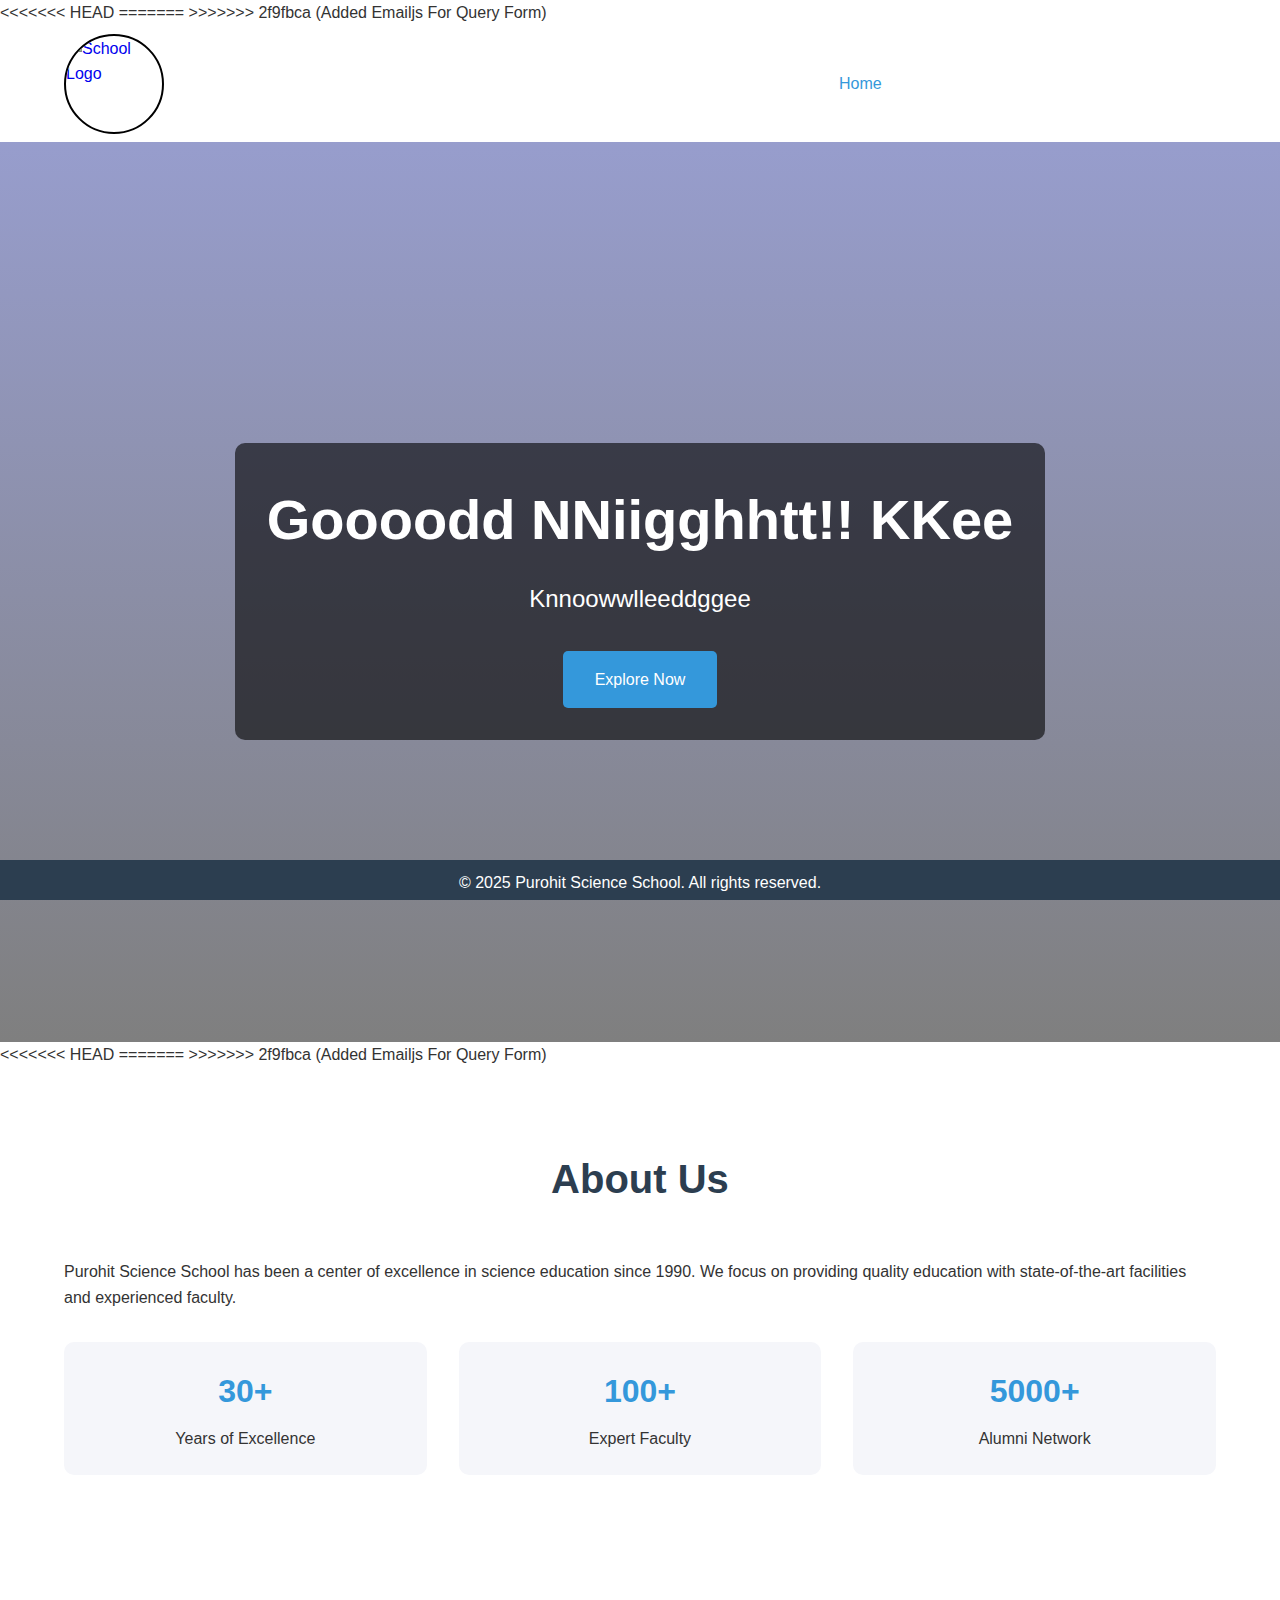
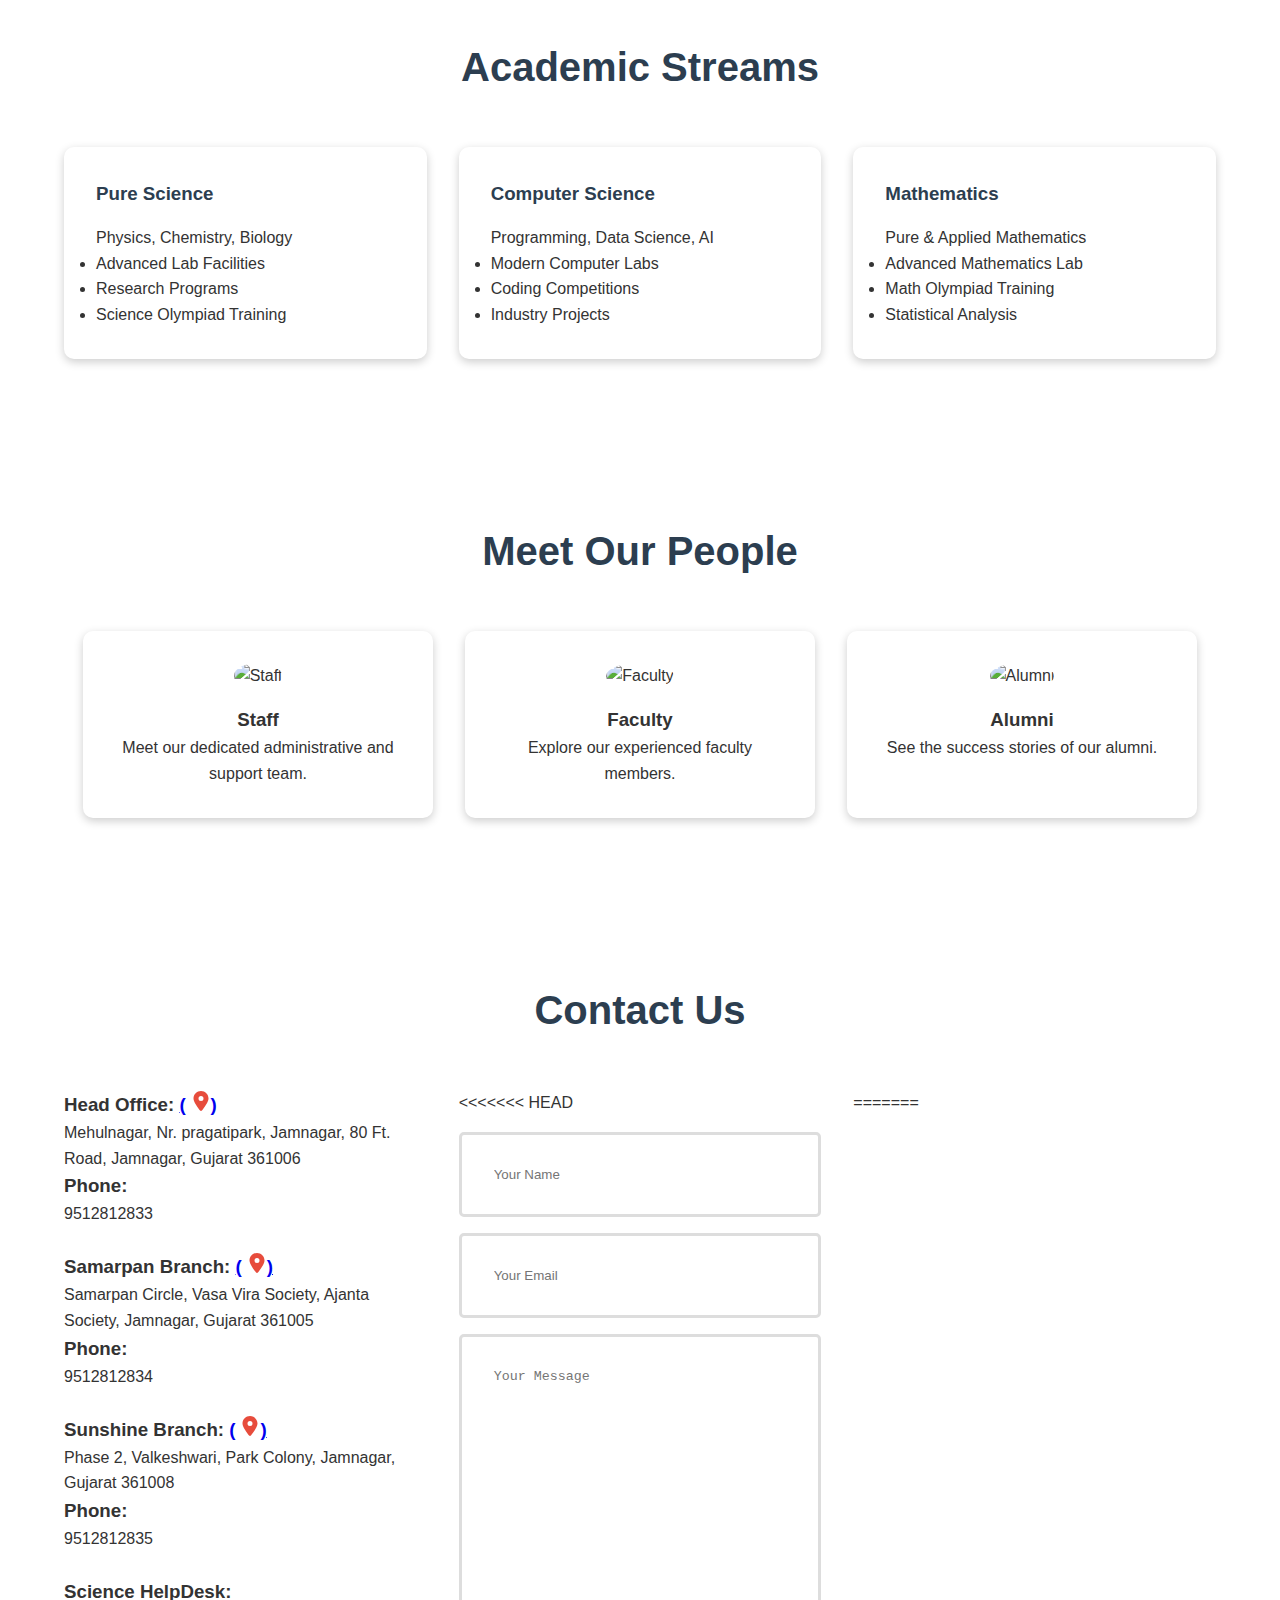
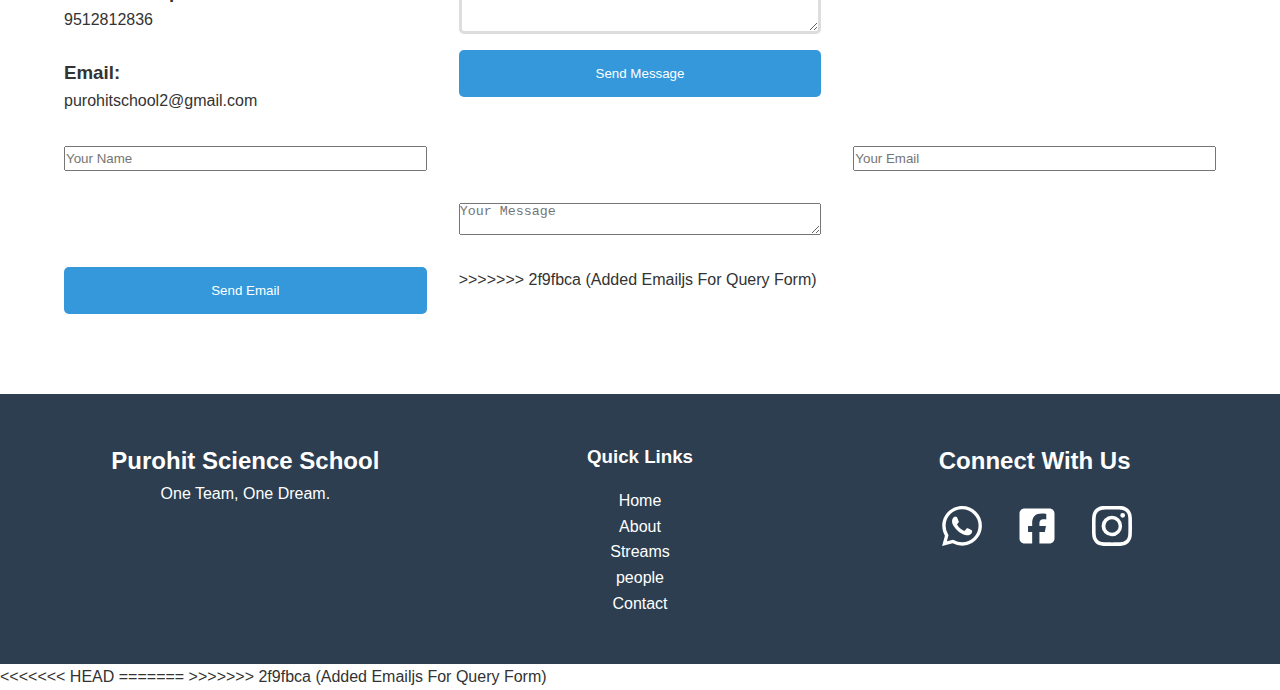
==== commit 0cf6492e: "Added Emailjs For Query Form" ====
--- a/index.html
+++ b/index.html
@@ -6,6 +6,16 @@
     <meta name="viewport" content="width=device-width, initial-scale=1.0">
     <title>Purohit Science School</title>
     <link rel="stylesheet" href="style.css">
+<<<<<<< HEAD
+=======
+    <script type="text/javascript" src="https://cdn.jsdelivr.net/npm/@emailjs/browser@4/dist/email.min.js"></script>
+    <script type="text/javascript">
+        (function(){
+            emailjs.init("GooqzbXkbMYQcP1Fl");
+        })();
+    </script>
+    <script src="email.js"></script>
+>>>>>>> 2f9fbca (Added Emailjs For Query Form)
 </head>
 
 <body>
@@ -61,6 +71,7 @@
                 <a href="#about" class="cta-button">Explore Now</a>
             </div>
         </section>
+<<<<<<< HEAD
 
         <script>
             document.addEventListener("DOMContentLoaded", function () {
@@ -124,6 +135,8 @@
         </script>
 
 
+=======
+>>>>>>> 2f9fbca (Added Emailjs For Query Form)
         <!-- About Section -->
         <section id="about" class="section">
             <h2>About Us</h2>
@@ -269,11 +282,20 @@
                 </div>
 
                 <form id="contact-form" class="contact-form">
+<<<<<<< HEAD
                     <input id="name" type="text" placeholder="Your Name" required>
                     <input id="email" type="email" placeholder="Your Email" required>
                     <textarea id="message" placeholder="Your Message" required></textarea>
                     <button type="submit" class="submit-btn">Send Message</button>
                 </form>
+=======
+                    <input type="text" id="name" placeholder="Your Name" required><br>
+                    <input type="email" id="email" placeholder="Your Email" required><br>
+                    <textarea id="message" placeholder="Your Message" required></textarea><br>
+                    <button type="button" class="submit-btn" onclick="sendMail()">Send Email</button>
+                </form>
+
+>>>>>>> 2f9fbca (Added Emailjs For Query Form)
             </div>
         </section>
     </main>
@@ -321,7 +343,11 @@
                                 <!-- Font Awesome Free 6.7.2 by @fontawesome - https://fontawesome.com License - https://fontawesome.com/license/free Copyright 2025 Fonticons, Inc. -->
                                 <path
                                     d="M64 32C28.7 32 0 60.7 0 96V416c0 35.3 28.7 64 64 64h98.2V334.2H109.4V256h52.8V222.3c0-87.1 39.4-127.5 125-127.5c16.2 0 44.2 3.2 55.7 6.4V172c-6-.6-16.5-1-29.6-1c-42 0-58.2 15.9-58.2 57.2V256h83.6l-14.4 78.2H255V480H384c35.3 0 64-28.7 64-64V96c0-35.3-28.7-64-64-64H64z"
+<<<<<<< HEAD
                                     fill="#FFFFFF" />
+=======
+                                    fill="currentColor" />
+>>>>>>> 2f9fbca (Added Emailjs For Query Form)
                             </svg>
                         </a>
                         <div class="tooltip">Facebook</div>
@@ -347,7 +373,70 @@
             <p>&copy; 2025 Purohit Science School. All rights reserved.</p>
         </div>
     </footer>
-
+<<<<<<< HEAD
+
+=======
+    <script>
+        document.addEventListener("DOMContentLoaded", function () {
+            const hour = new Date().getHours();
+
+            let titleText = "";
+            let subtitleText = "";
+
+            if (hour < 12 && hour >= 6) {
+                titleText = "Good Morning! Welcome to Purohit Science School.";
+                subtitleText = "Start Your Day with Knowledge.";
+            } else if (hour < 18 && hour >= 12) {
+                titleText = "Good Afternoon! Keep Exploring Knowledge.";
+                subtitleText = "Discover, Learn, and Innovate.";
+            } else if (hour < 20 && hour >= 18) {
+                titleText = "Good Evening! Keep Exploring Big.";
+                subtitleText = "Knowledge Never Gets Tired, and Neither Do We.";
+            } else {
+                titleText = "Good Night! Keep Dreaming Big.";
+                subtitleText = "Knowledge Never Sleeps, and Neither Do We.";
+            }
+
+            const titleElement = document.querySelector(".hero-title");
+            if (titleElement) titleElement.innerHTML = "";
+
+            let j = 0;
+
+            function type() {
+
+                if (titleElement && j < titleText.length) {
+                    titleElement.innerHTML += titleText.charAt(j);
+                    j++;
+                    setTimeout(type, 50);
+                }
+            }
+
+            const subtitleElement = document.querySelector(".hero-subtitle");
+
+            if (subtitleElement) subtitleElement.innerHTML = "";
+
+            let i = 0;
+
+            function typeWriterEffect() {
+
+                if (subtitleElement && i < subtitleText.length) {
+                    subtitleElement.innerHTML += subtitleText.charAt(i);
+                    i++;
+                    setTimeout(typeWriterEffect, 75);
+                } else {
+                    setTimeout(() => {
+                        if (subtitleElement) subtitleElement.innerHTML = "";
+                        i = 0;
+                        typeWriterEffect();
+                    }, 1000);
+                }
+            }
+
+            type();
+            typeWriterEffect();
+        });
+    </script>
+>>>>>>> 2f9fbca (Added Emailjs For Query Form)
     <script src="main.js"></script>
 </body>
 
--- a/style.css
+++ b/style.css
@@ -20,6 +20,13 @@
     color: var(--text-color);
 }
 
+<<<<<<< HEAD
+=======
+.imgsir{
+    border-radius: 50%;
+}
+
+>>>>>>> 2f9fbca (Added Emailjs For Query Form)
 /* Header and Navigation */
 header {
     position: fixed;
@@ -83,6 +90,7 @@
     display: flex;
     list-style: none;
     gap: 2rem;
+    padding-right: 0;
 }
 
 .nav-links a {
@@ -160,6 +168,14 @@
     font-size: 2.5rem;
 }
 
+.section h5 {
+    margin-top: -3.5rem;
+    text-align: center;
+    color: var(--primary-color);
+    margin-bottom: 3rem;
+    font-size: 1.5rem;
+}
+
 /* About Section */
 .about-content {
     display: flex;
@@ -198,12 +214,13 @@
     background: var(--white);
     padding: 2rem;
     border-radius: 10px;
-    box-shadow: 0 3px 10px rgba(0, 0, 0, 0.1);
+    box-shadow: 0 3px 10px rgba(0, 0, 0, 0.2);
     transition: transform 0.3s ease;
 }
 
 .stream-card:hover {
     transform: translateY(-5px);
+    box-shadow: 0 3px 10px rgba(0, 0, 0, 0.7);
 }
 
 .stream-card h3 {
@@ -224,7 +241,7 @@
     padding: 2rem;
     background: var(--white);
     border-radius: 10px;
-    box-shadow: 0 3px 10px rgba(0, 0, 0, 0.1);
+    box-shadow: 0 3px 10px rgba(0, 0, 0, 0.2);
     transition: transform 0.3s ease, box-shadow 0.3s ease;
     cursor: pointer;
     width: 350px;
@@ -232,7 +249,7 @@
 
 .people-card:hover {
     transform: translateY(-5px);
-    box-shadow: 0 5px 15px rgba(0, 0, 0, 0.2);
+    box-shadow: 0 3px 10px rgba(0, 0, 0, 0.8);
 }
 
 .people-card img {
@@ -242,6 +259,39 @@
     margin-bottom: 1rem;
 }
 
+.people-grid2 {
+    display: flex;
+    gap: 2rem;
+    justify-content: center;
+    flex-wrap: wrap;
+}
+
+.people-card2 {
+    text-align: center;
+    padding: 2rem;
+    background: var(--white);
+    border-radius: 10px;
+    box-shadow: 0 3px 10px rgba(0, 0, 0, 0.2);
+    transition: transform 0.3s ease, box-shadow 0.3s ease;
+    cursor: pointer;
+    width: 250px;
+    text-transform: uppercase;
+}
+
+.people-card2:hover {
+    transform: translateY(-5px);
+    box-shadow: 0 3px 10px rgba(0, 0, 0, 0.8);
+}
+
+.people-card2 img {
+    align-items: center;
+    width: 175px;
+    height: 200px;
+    border-radius: 50%;
+    border: 5px solid var(--primary-color);
+    margin-bottom: 1rem;
+}
+
 /* Contact Section */
 .contact-container {
     display: grid;
@@ -257,13 +307,13 @@
 
 .contact-form input,
 .contact-form textarea {
-    padding: 0.8rem;
-    border: 1px solid #ddd;
+    padding: 2rem;
+    border: 3px solid #ddd;
     border-radius: 5px;
 }
 
 .contact-form textarea {
-    height: 150px;
+    height: 300px;
 }
 
 .submit-btn {
@@ -319,29 +369,96 @@
     flex-direction: column;
     gap: 5px;
     cursor: pointer;
+    position: absolute;
+    top: 20px;
+    right: 20px;
+    z-index: 1500;
 }
 
 .mobile-menu span {
     width: 25px;
-    height: 3px;
-    background: var(--primary-color);
+    height: 2.5px;
+    background: var(--white);
     transition: 0.3s ease;
 }
 
-/* Responsive Design */
+/* Mobile Navigation */
+.mobile-nav {
+    display: none;
+    flex-direction: column;
+    position: absolute;
+    top: 60px;
+    right: 20px;
+    background: rgba(44, 62, 80, 0.95);
+    border-radius: 10px;
+    width: 200px;
+    padding: 1rem;
+    box-shadow: 0 5px 15px rgba(0, 0, 0, 0.3);
+}
+
+.mobile-nav.active {
+    display: flex;
+}
+
+.mobile-nav a {
+    text-decoration: none;
+    color: var(--white);
+    padding: 10px;
+    font-size: 1.2rem;
+    border-bottom: 1px solid rgba(255, 255, 255, 0.2);
+    transition: background 0.3s ease;
+}
+
+.mobile-nav a:last-child {
+    border-bottom: none;
+}
+
+.mobile-nav a:hover {
+    background: var(--secondary-color);
+}
+
+/* Hide Desktop Navigation on Mobile */
 @media (max-width: 768px) {
+    .nav-links {
+        display: none;
+    }
+
+    .mobile-menu {
+        display: flex;
+    }
+
     header {
-        height: 60px;
+        height: 90px;
         padding: 5px 3%;
+    }
+
+    /* Adjust logo */
+    .logo {
+        flex-direction: row;
+        align-items: center;
+        justify-content: flex-start;
+        margin-top: 50;
     }
 
     .logo img {
         height: 50px;
-    }
-
+        width: 50px;
+        margin-right: 10px;
+        margin-top: 50;
+    }
+
+    /* Adjust school name */
     .school-name {
-        font-size: 1.5rem;
-    }
+        font-size: 1.3rem;
+        margin-top: 50;
+    }
+
+    /* Move mobile menu to right */
+    .mobile-menu {
+        right: 10px;
+        top: 15px;
+    }
+
 }
 
 #staff {
@@ -380,7 +497,6 @@
     width: 40px;
     height: 40px;
     fill: #333;
-    /* Icon color */
     transition: transform 0.3s ease;
 }
 
@@ -411,9 +527,49 @@
     bottom: 0;
     left: 0;
     width: 100%;
+    height: 40px;
     padding: 10px 0;
     background-color: #2c3e50;
-    /* Optional: add background color */
     padding: right 50px;
-    ;
-}
+}
+
+a svg {
+    width: 20px;
+    height: 20px;
+    fill: #e74c3c;
+    /* Red color for better visibility */
+    margin-left: 5px;
+    /* Adjust spacing */
+    transition: transform 0.2s ease-in-out;
+}
+
+a:hover svg {
+    transform: scale(1.1);
+    /* Slight zoom effect on hover */
+}
+
+/* Style for heading */
+.people-branch {
+    margin-bottom: 3rem;
+    padding: 2rem;
+    background-color: #f9f9f9;
+    border-radius: 10px;
+    box-shadow: 0 4px 8px rgba(0, 0, 0, 0.7);
+}
+
+.people-branch h3 {
+    font-size: 1.3rem;
+    text-align: center;
+    color: var(--primary-color);
+    margin-bottom: 1.5rem;
+    font-weight: bold;
+    margin-top: 0.5rem;
+}
+
+.people-branch h2 {
+    font-size: 2.1rem;
+    text-align: center;
+    color: var(--primary-color);
+    margin-bottom: 1.5rem;
+    font-weight: bold;
+}
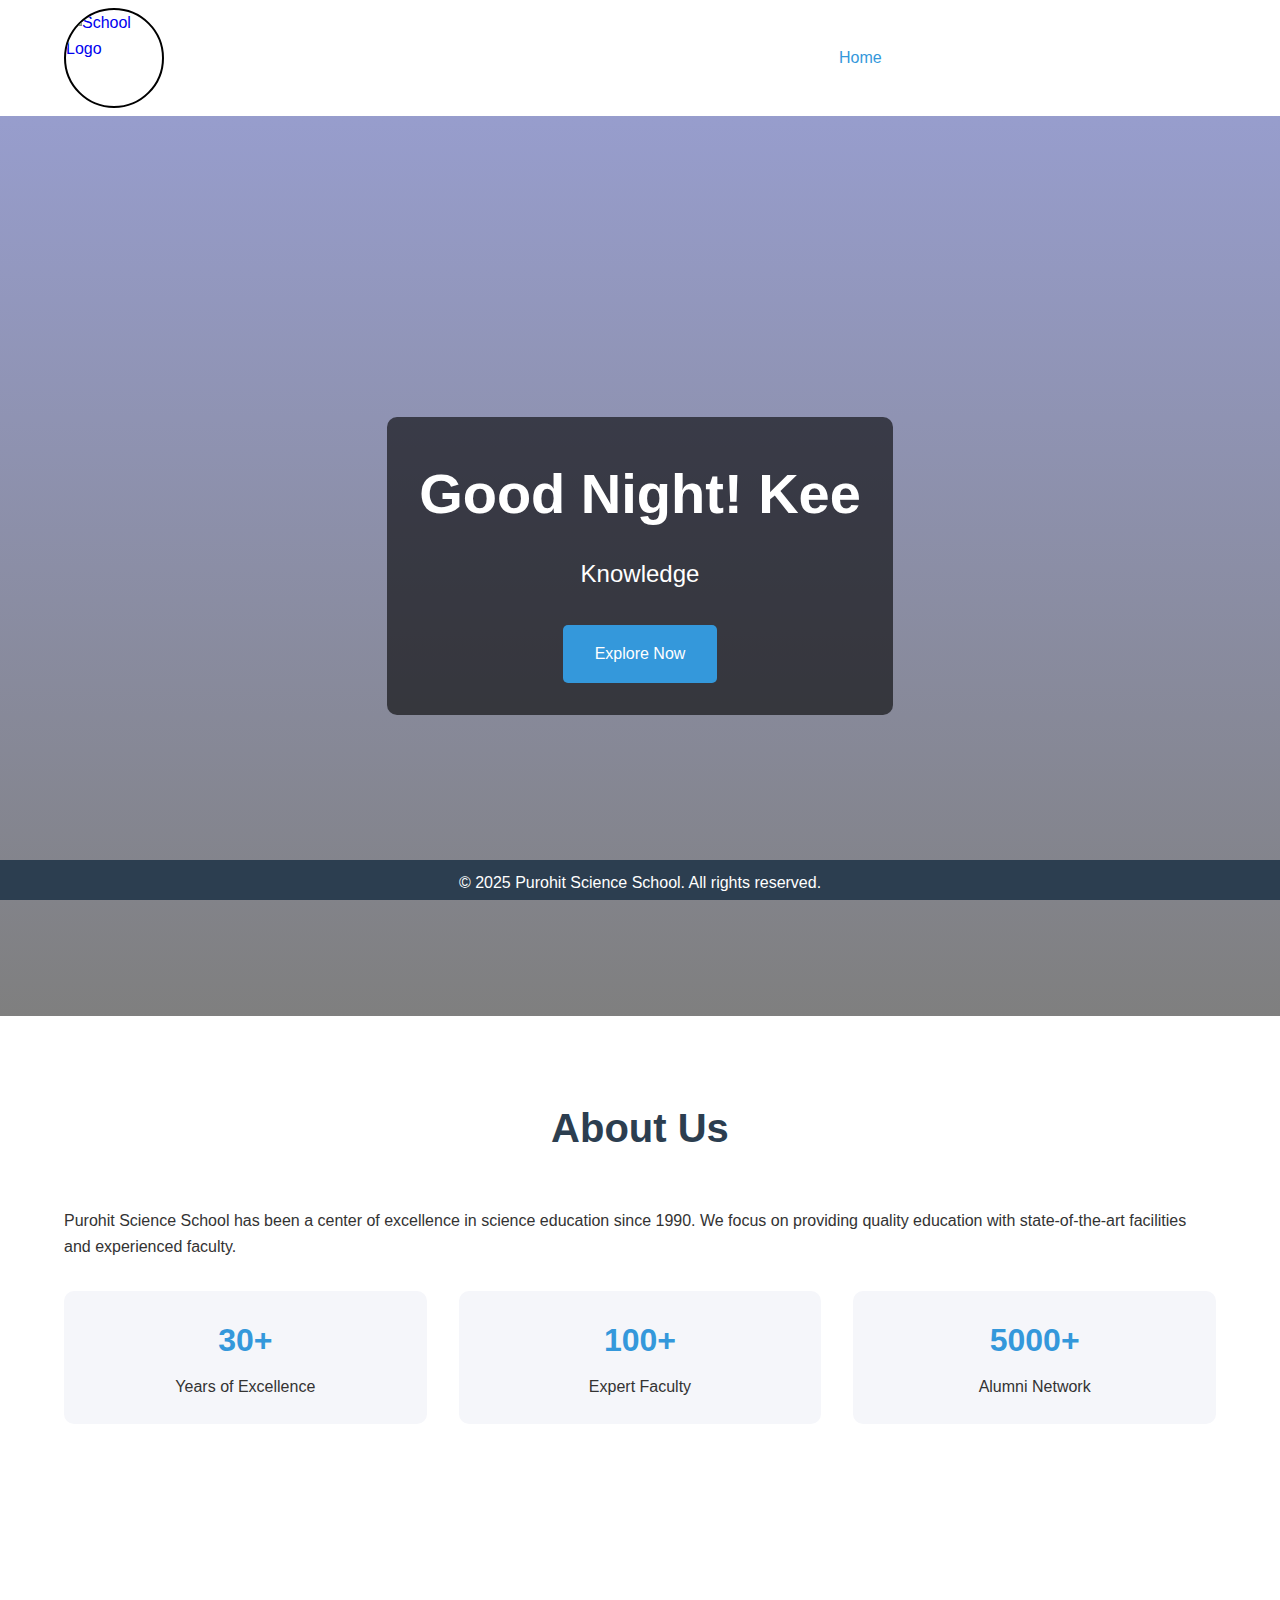
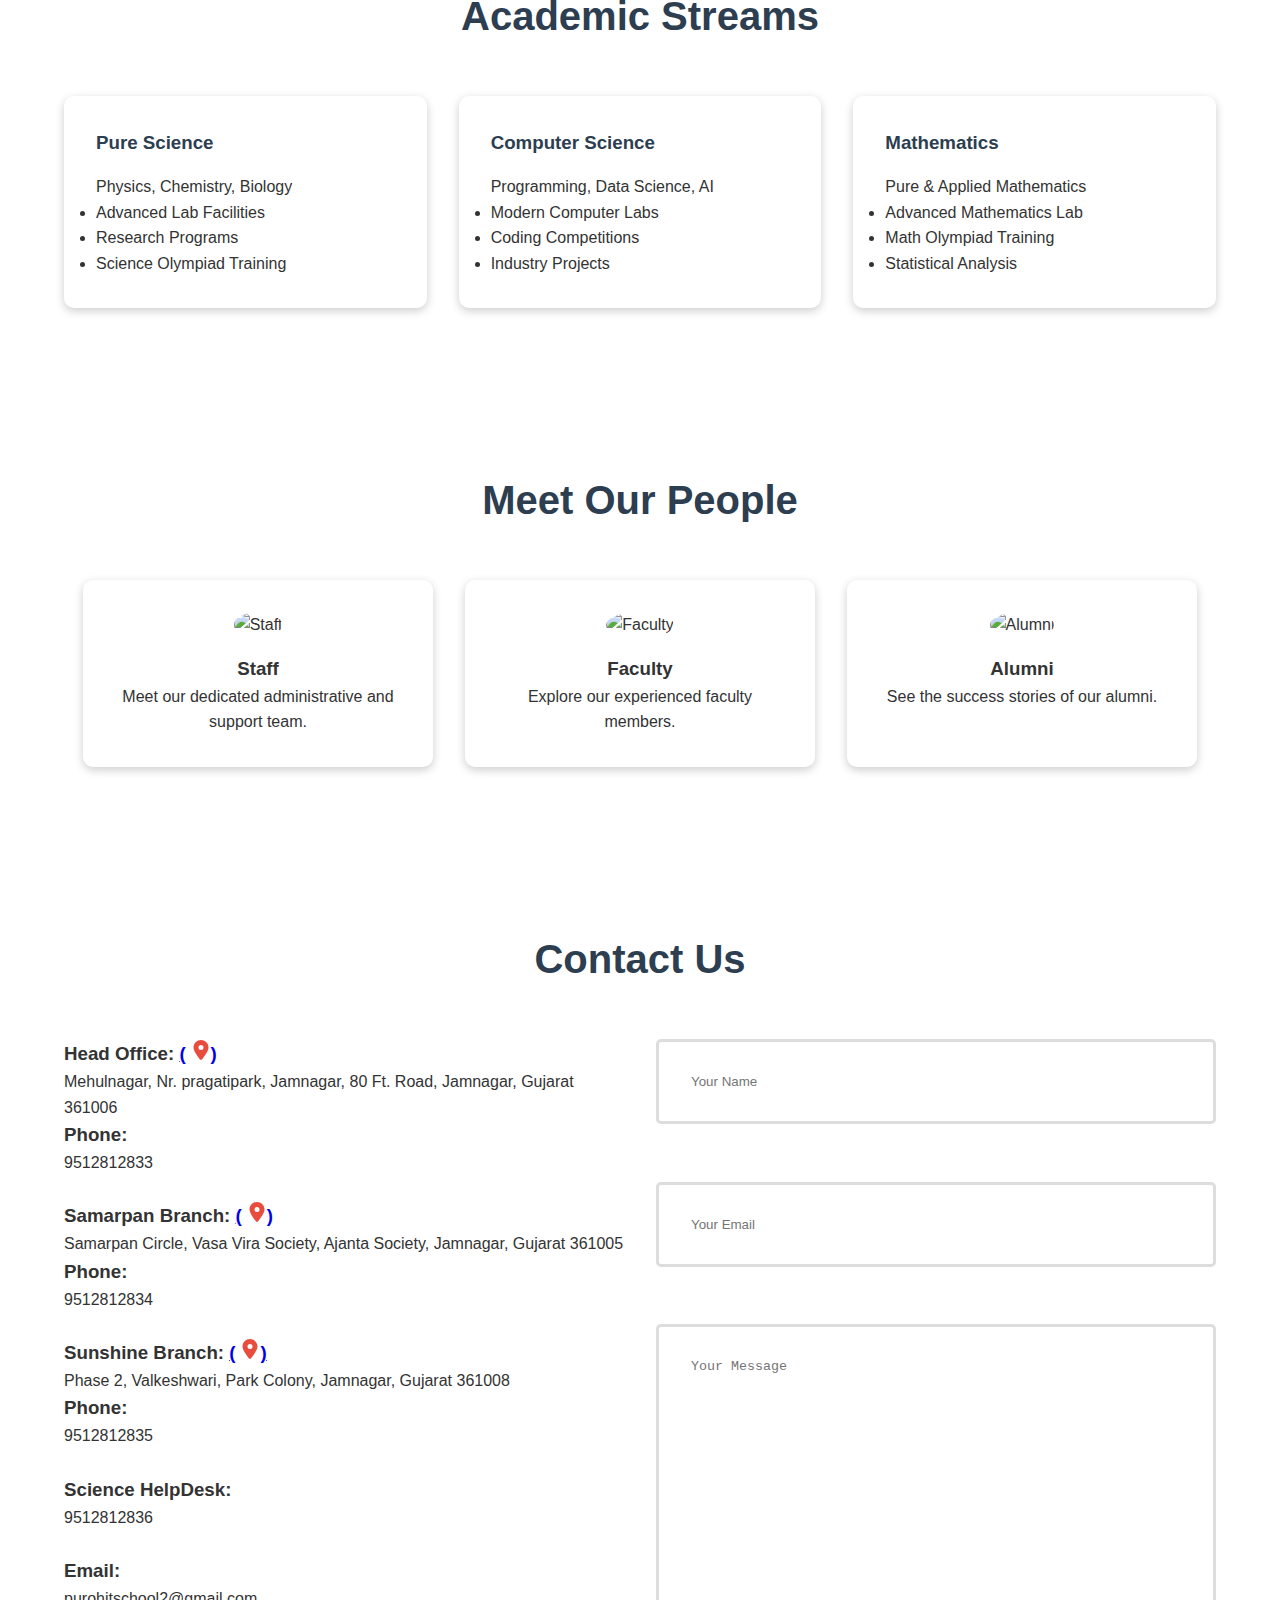
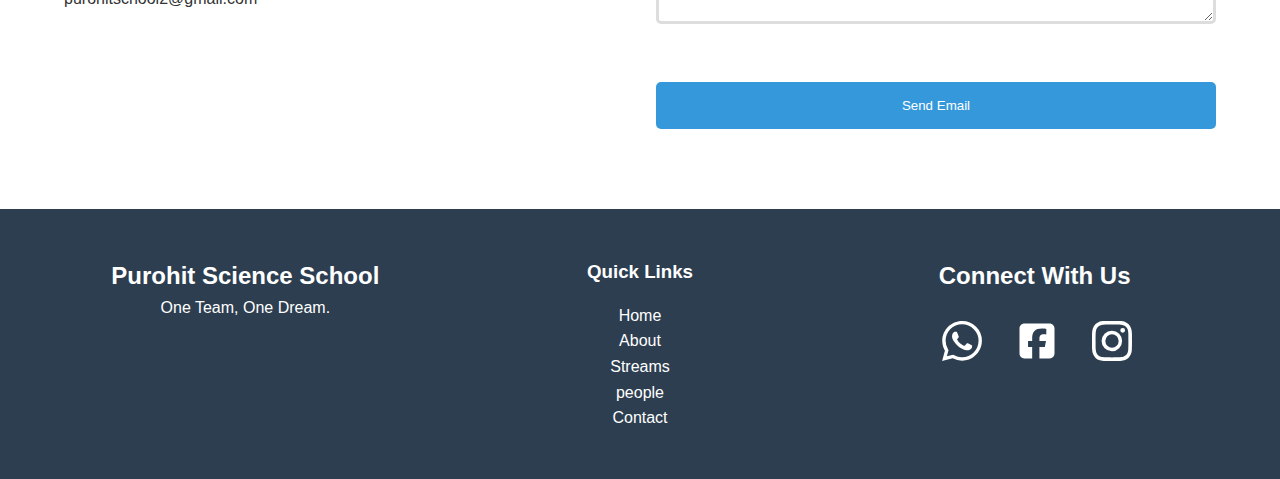
==== commit 80a14287: "Resolved Conflicts" ====
--- a/index.html
+++ b/index.html
@@ -6,8 +6,6 @@
     <meta name="viewport" content="width=device-width, initial-scale=1.0">
     <title>Purohit Science School</title>
     <link rel="stylesheet" href="style.css">
-<<<<<<< HEAD
-=======
     <script type="text/javascript" src="https://cdn.jsdelivr.net/npm/@emailjs/browser@4/dist/email.min.js"></script>
     <script type="text/javascript">
         (function(){
@@ -15,7 +13,6 @@
         })();
     </script>
     <script src="email.js"></script>
->>>>>>> 2f9fbca (Added Emailjs For Query Form)
 </head>
 
 <body>
@@ -71,72 +68,6 @@
                 <a href="#about" class="cta-button">Explore Now</a>
             </div>
         </section>
-<<<<<<< HEAD
-
-        <script>
-            document.addEventListener("DOMContentLoaded", function () {
-                const hour = new Date().getHours();
-
-                let titleText = "";
-                let subtitleText = "";
-
-                if (hour < 12 && hour >= 6) {
-                    titleText = "Good Morning! Welcome to Purohit Science School.";
-                    subtitleText = "Start Your Day with Knowledge.";
-                } else if (hour < 18 && hour >= 12) {
-                    titleText = "Good Afternoon! Keep Exploring Knowledge.";
-                    subtitleText = "Discover, Learn, and Innovate.";
-                } else if (hour < 20 && hour >= 18) {
-                    titleText = "Good Evening! Keep Exploring Big.";
-                    subtitleText = "Knowledge Never Gets Tired, and Neither Do We.";
-                } else {
-                    titleText = "Good Night! Keep Dreaming Big.";
-                    subtitleText = "Knowledge Never Sleeps, and Neither Do We.";
-                }
-
-                const titleElement = document.querySelector(".hero-title");
-                if (titleElement) titleElement.innerHTML = "";
-
-                let j = 0;
-
-                function type() {
-
-                    if (titleElement && j < titleText.length) {
-                        titleElement.innerHTML += titleText.charAt(j);
-                        j++;
-                        setTimeout(type, 50);
-                    }
-                }
-
-                const subtitleElement = document.querySelector(".hero-subtitle");
-
-                if (subtitleElement) subtitleElement.innerHTML = "";
-
-                let i = 0;
-
-                function typeWriterEffect() {
-
-                    if (subtitleElement && i < subtitleText.length) {
-                        subtitleElement.innerHTML += subtitleText.charAt(i);
-                        i++;
-                        setTimeout(typeWriterEffect, 75);
-                    } else {
-                        setTimeout(() => {
-                            if (subtitleElement) subtitleElement.innerHTML = "";
-                            i = 0;
-                            typeWriterEffect();
-                        }, 1000);
-                    }
-                }
-
-                type();
-                typeWriterEffect();
-            });
-        </script>
-
-
-=======
->>>>>>> 2f9fbca (Added Emailjs For Query Form)
         <!-- About Section -->
         <section id="about" class="section">
             <h2>About Us</h2>
@@ -282,20 +213,12 @@
                 </div>
 
                 <form id="contact-form" class="contact-form">
-<<<<<<< HEAD
-                    <input id="name" type="text" placeholder="Your Name" required>
-                    <input id="email" type="email" placeholder="Your Email" required>
-                    <textarea id="message" placeholder="Your Message" required></textarea>
-                    <button type="submit" class="submit-btn">Send Message</button>
-                </form>
-=======
                     <input type="text" id="name" placeholder="Your Name" required><br>
                     <input type="email" id="email" placeholder="Your Email" required><br>
                     <textarea id="message" placeholder="Your Message" required></textarea><br>
                     <button type="button" class="submit-btn" onclick="sendMail()">Send Email</button>
                 </form>
 
->>>>>>> 2f9fbca (Added Emailjs For Query Form)
             </div>
         </section>
     </main>
@@ -343,11 +266,7 @@
                                 <!-- Font Awesome Free 6.7.2 by @fontawesome - https://fontawesome.com License - https://fontawesome.com/license/free Copyright 2025 Fonticons, Inc. -->
                                 <path
                                     d="M64 32C28.7 32 0 60.7 0 96V416c0 35.3 28.7 64 64 64h98.2V334.2H109.4V256h52.8V222.3c0-87.1 39.4-127.5 125-127.5c16.2 0 44.2 3.2 55.7 6.4V172c-6-.6-16.5-1-29.6-1c-42 0-58.2 15.9-58.2 57.2V256h83.6l-14.4 78.2H255V480H384c35.3 0 64-28.7 64-64V96c0-35.3-28.7-64-64-64H64z"
-<<<<<<< HEAD
-                                    fill="#FFFFFF" />
-=======
                                     fill="currentColor" />
->>>>>>> 2f9fbca (Added Emailjs For Query Form)
                             </svg>
                         </a>
                         <div class="tooltip">Facebook</div>
@@ -373,9 +292,6 @@
             <p>&copy; 2025 Purohit Science School. All rights reserved.</p>
         </div>
     </footer>
-<<<<<<< HEAD
-
-=======
     <script>
         document.addEventListener("DOMContentLoaded", function () {
             const hour = new Date().getHours();
@@ -436,7 +352,6 @@
             typeWriterEffect();
         });
     </script>
->>>>>>> 2f9fbca (Added Emailjs For Query Form)
     <script src="main.js"></script>
 </body>
 
